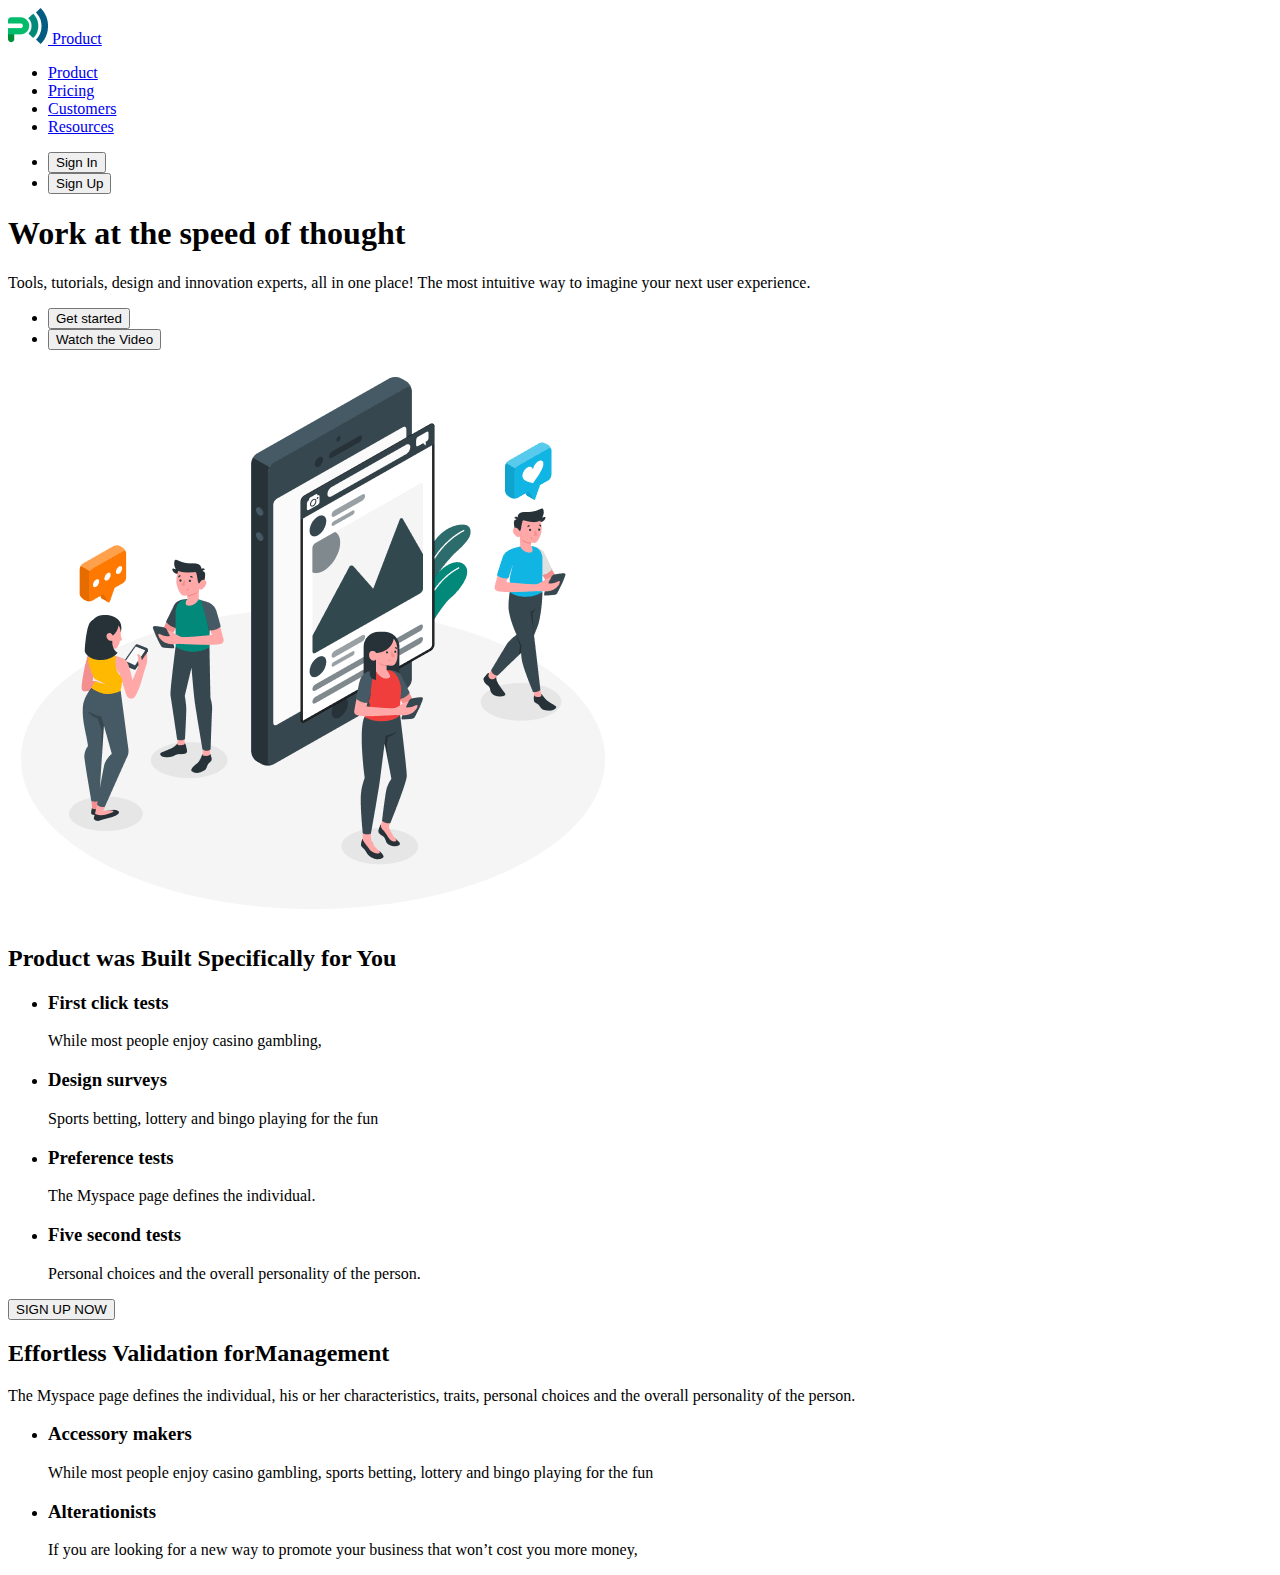
==== index.html @ 803893ea "add all" ====
<!DOCTYPE html>
<html lang="en">
  <head>
    <meta charset="UTF-8" />
    <meta name="viewport" content="width=device-width, initial-scale=1.0" />
    <title>Business-promotion</title>
  </head>
  <body>
    <header>
      <a href="./index.html"
        ><img src="./images/logo.png" alt="logo" /> Product</a
      >
      <nav>
        <ul>
          <li><a href="./index.html">Product</a></li>
          <li><a href="./pricing.html">Pricing</a></li>
          <li>
            <a href="./customers.html">Customers</a>
          </li>
          <li><a href="/">Resources</a></li>
        </ul>
      </nav>
      <nav>
        <ul>
          <li><button type="button">Sign In</button></li>
          <li><button type="button">Sign Up</button></li>
        </ul>
      </nav>
    </header>
    <main>
      <!-- #region Hero Section-->
      <section>
        <h1>Work at the speed of thought</h1>
        <p>
          Tools, tutorials, design and innovation experts, all in one place! The
          most intuitive way to imagine your next user experience.
        </p>
        <ul>
          <li><button type="button">Get started</button></li>
          <li><button type="button">Watch the Video</button></li>
        </ul>
        <img src="./images/hero-img.png" alt="" width="610" height="555" />
      </section>
      <!-- #endregion Hero Section-->

      <!-- #region Feature-->
      <section>
        <h2>Product was Built Specifically for You</h2>
        <ul>
          <li>
            <h3>First click tests</h3>
            <p>While most people enjoy casino gambling,</p>
          </li>
          <li>
            <h3>Design surveys</h3>
            <p>Sports betting, lottery and bingo playing for the fun</p>
          </li>
          <li>
            <h3>Preference tests</h3>
            <p>The Myspace page defines the individual.</p>
          </li>
          <li>
            <h3>Five second tests</h3>
            <p>Personal choices and the overall personality of the person.</p>
          </li>
        </ul>
        <button type="button">SIGN UP NOW</button>
      </section>
      <!-- #endregion Feature-->

      <!-- #region Business management-->
      <section>
        <h2><span>Effortless Validation for</span>Management</h2>
        <p>
          The Myspace page defines the individual, his or her characteristics,
          traits, personal choices and the overall personality of the person.
        </p>
        <ul>
          <li>
            <h3>Accessory makers</h3>
            <p>
              While most people enjoy casino gambling, sports betting, lottery
              and bingo playing for the fun
            </p>
          </li>
          <li>
            <h3>Alterationists</h3>
            <p>
              If you are looking for a new way to promote your business that
              won’t cost you more money,
            </p>
          </li>
        </ul>
      </section>
      <!-- #endregion Business management-->
    </main>
    <footer></footer>
  </body>
</html>
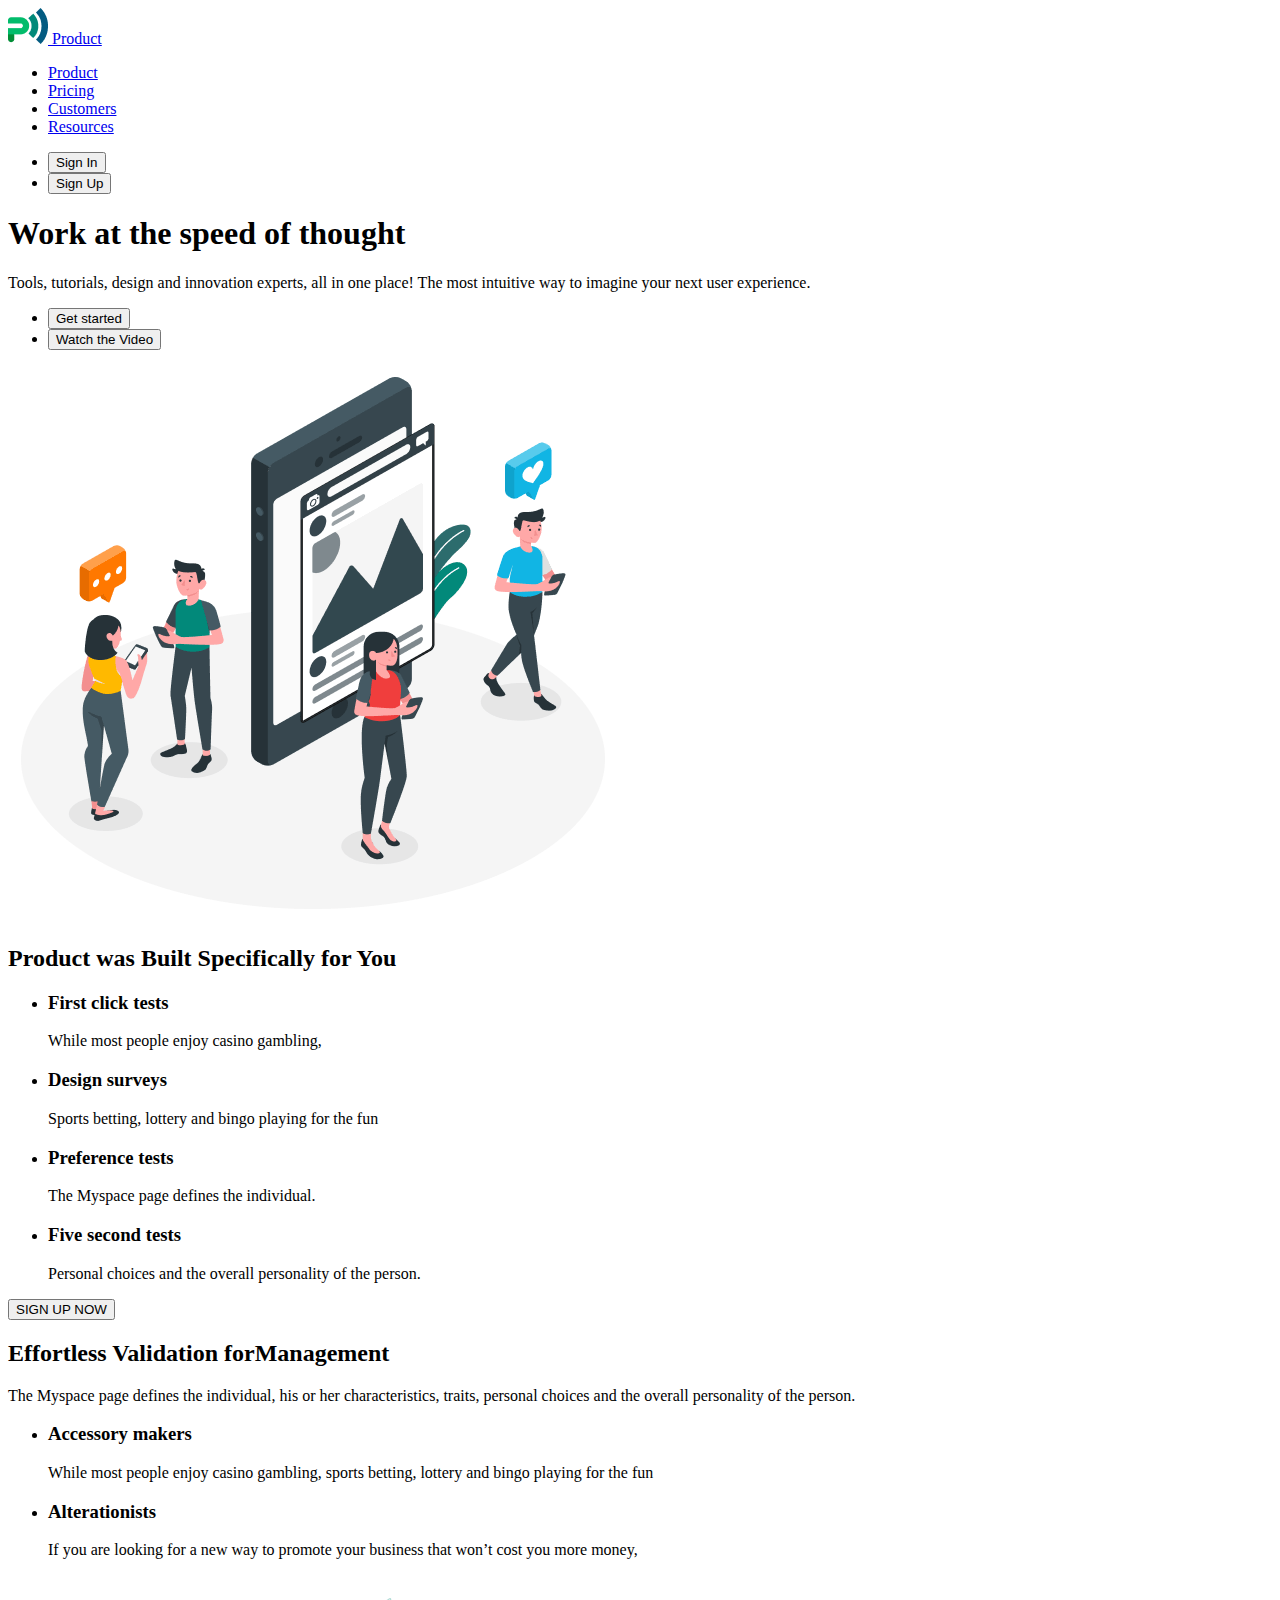
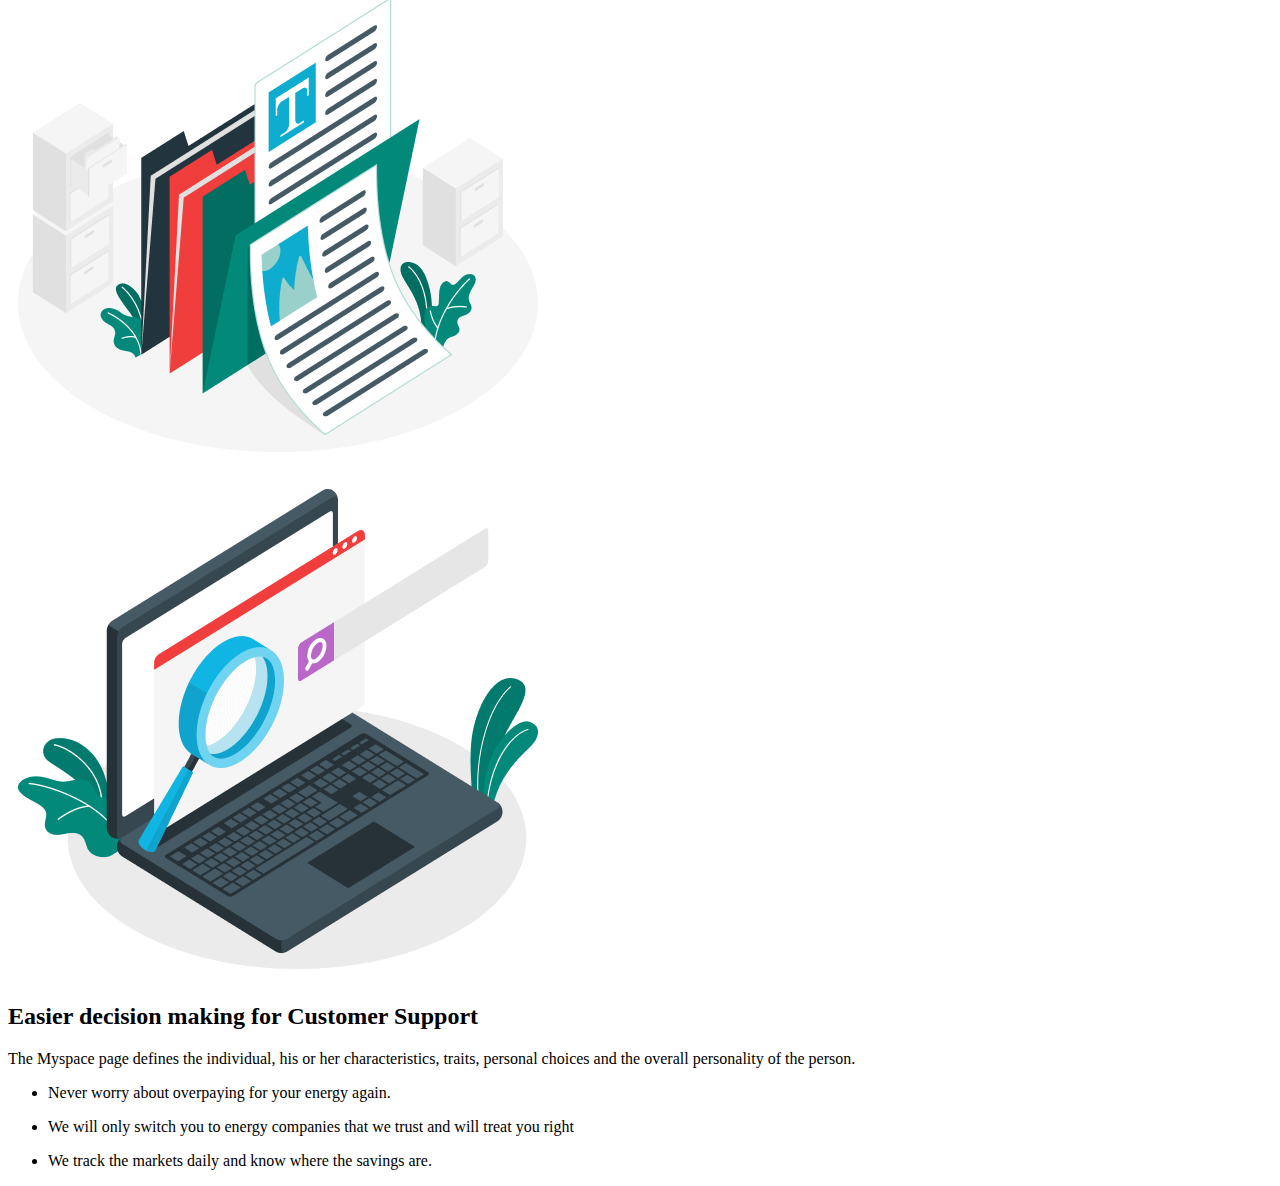
==== commit 423e2893: "add index file" ====
--- a/index.html
+++ b/index.html
@@ -29,23 +29,25 @@
     </header>
     <main>
       <!-- #region Hero Section-->
-      <section>
-        <h1>Work at the speed of thought</h1>
-        <p>
+      <section class="hero">
+        <h1 class="hero-title">Work at the speed of thought</h1>
+        <p class="hero-txt">
           Tools, tutorials, design and innovation experts, all in one place! The
           most intuitive way to imagine your next user experience.
         </p>
         <ul>
-          <li><button type="button">Get started</button></li>
-          <li><button type="button">Watch the Video</button></li>
+          <li><button type="button" class="hero-btn">Get started</button></li>
+          <li>
+            <button type="button" class="hero-button">Watch the Video</button>
+          </li>
         </ul>
-        <img src="./images/hero-img.png" alt="" width="610" height="555" />
+        <img src="./images/hero-img.png" alt="hero" width="610" height="555" />
       </section>
       <!-- #endregion Hero Section-->
 
       <!-- #region Feature-->
-      <section>
-        <h2>Product was Built Specifically for You</h2>
+      <section class="feature">
+        <h2 class="feature-title">Product was Built Specifically for You</h2>
         <ul>
           <li>
             <h3>First click tests</h3>
@@ -69,7 +71,7 @@
       <!-- #endregion Feature-->
 
       <!-- #region Business management-->
-      <section>
+      <section class="business">
         <h2><span>Effortless Validation for</span>Management</h2>
         <p>
           The Myspace page defines the individual, his or her characteristics,
@@ -91,8 +93,44 @@
             </p>
           </li>
         </ul>
+        <img
+          src="./images/management-img.png"
+          alt="management"
+          width="540"
+          height="500"
+        />
       </section>
       <!-- #endregion Business management-->
+
+      <!-- #region Support-->
+      <section class="support">
+        <img
+          src="./images/support-img.png"
+          alt="support"
+          width="540"
+          height="500"
+        />
+        <h2><span>Easier decision making for</span> Customer Support</h2>
+        <p>
+          The Myspace page defines the individual, his or her characteristics,
+          traits, personal choices and the overall personality of the person.
+        </p>
+        <ul>
+          <li>
+            <p>Never worry about overpaying for your energy again.</p>
+          </li>
+          <li>
+            <p>
+              We will only switch you to energy companies that we trust and will
+              treat you right
+            </p>
+          </li>
+          <li>
+            <p>We track the markets daily and know where the savings are.</p>
+          </li>
+        </ul>
+      </section>
+      <!-- #endregion Support-->
     </main>
     <footer></footer>
   </body>
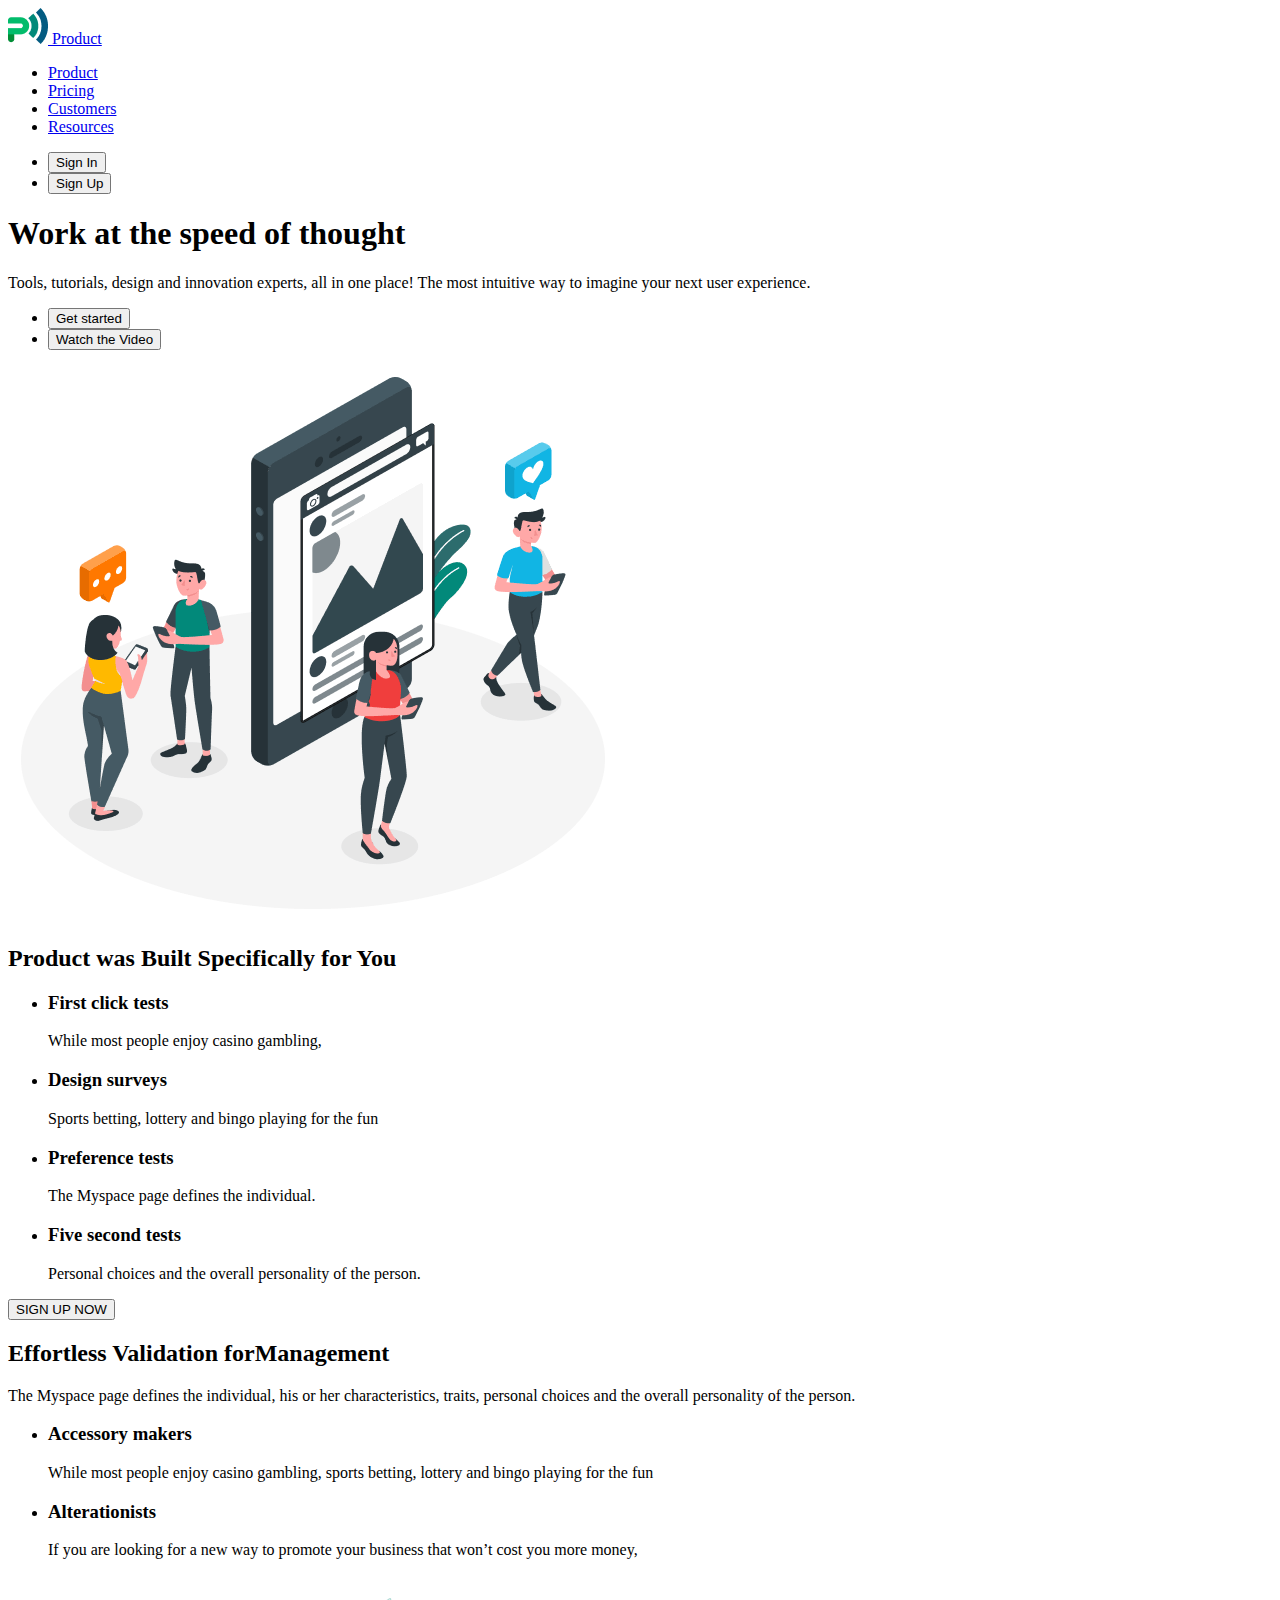
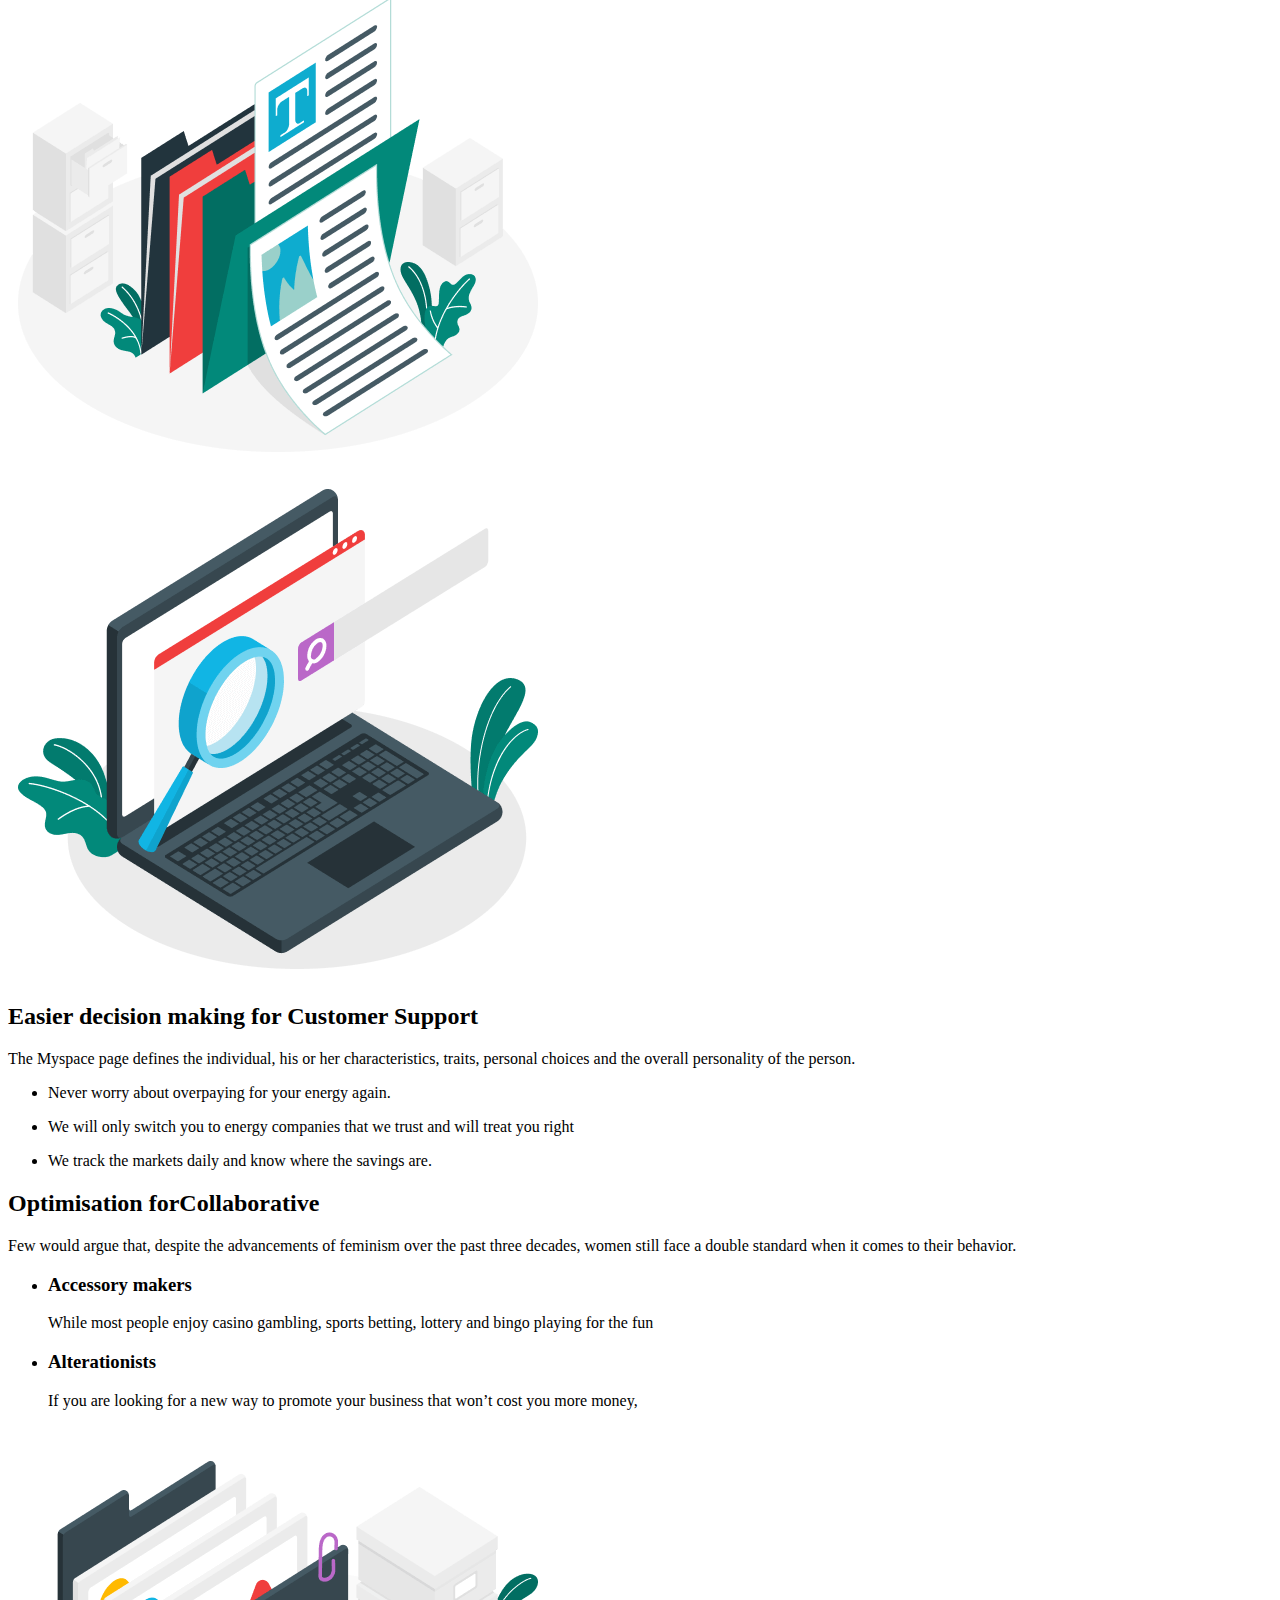
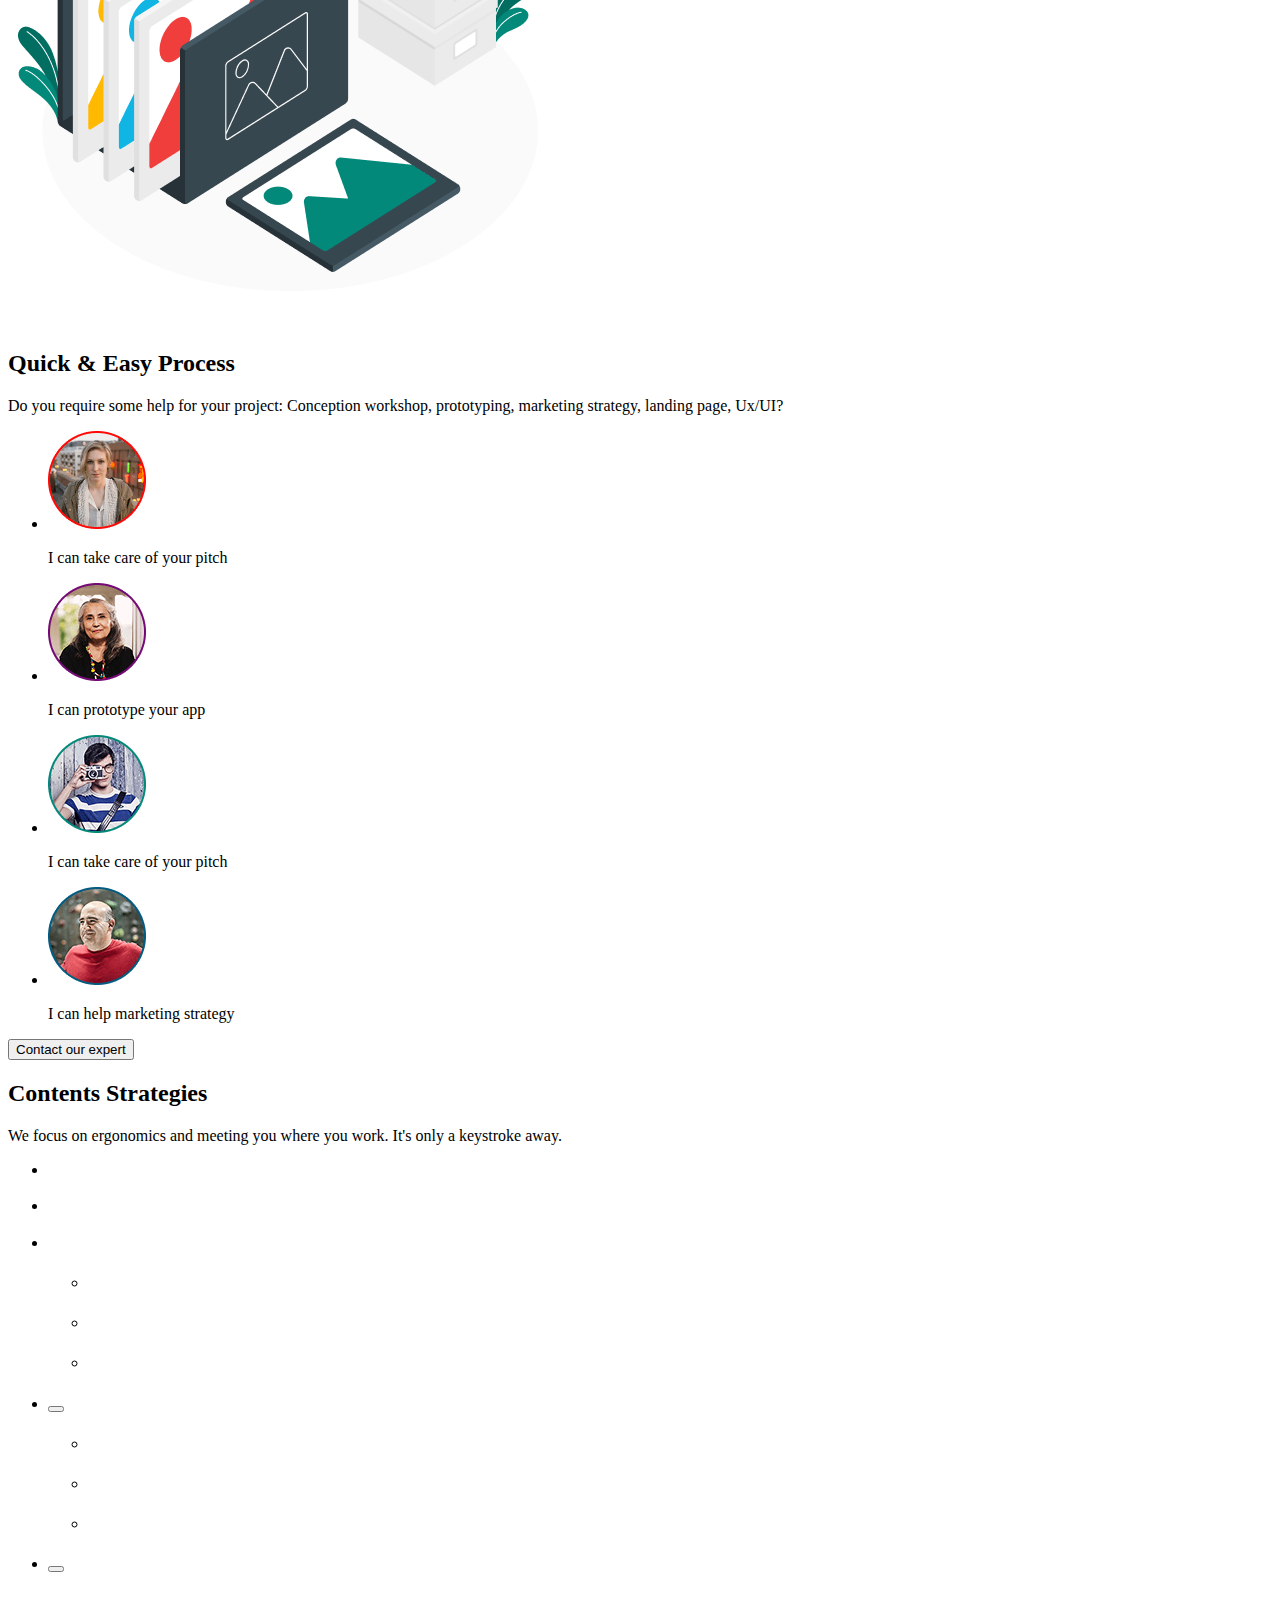
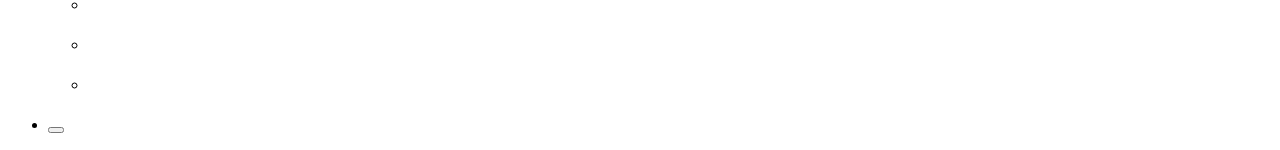
==== commit ccdaa899: "add index file" ====
--- a/index.html
+++ b/index.html
@@ -20,12 +20,11 @@
           <li><a href="/">Resources</a></li>
         </ul>
       </nav>
-      <nav>
-        <ul>
-          <li><button type="button">Sign In</button></li>
-          <li><button type="button">Sign Up</button></li>
-        </ul>
-      </nav>
+
+      <ul>
+        <li><button type="button">Sign In</button></li>
+        <li><button type="button">Sign Up</button></li>
+      </ul>
     </header>
     <main>
       <!-- #region Hero Section-->
@@ -131,6 +130,168 @@
         </ul>
       </section>
       <!-- #endregion Support-->
+
+      <!-- #region Collaborative-->
+      <section class="collab">
+        <h2><span>Optimisation for</span>Collaborative</h2>
+        <p>
+          Few would argue that, despite the advancements of feminism over the
+          past three decades, women still face a double standard when it comes
+          to their behavior.
+        </p>
+        <ul>
+          <li>
+            <h3>Accessory makers</h3>
+            <p>
+              While most people enjoy casino gambling, sports betting, lottery
+              and bingo playing for the fun
+            </p>
+          </li>
+          <li>
+            <h3>Alterationists</h3>
+            <p>
+              If you are looking for a new way to promote your business that
+              won’t cost you more money,
+            </p>
+          </li>
+        </ul>
+        <img
+          src="./images/collaboration-img.png"
+          alt="collaboration"
+          width="540"
+          height="500"
+        />
+      </section>
+      <!-- #endregion Collaborative-->
+
+      <!-- #region Staff-->
+      <section class="staff">
+        <h2>Quick & Easy Process</h2>
+        <p>
+          Do you require some help for your project: Conception workshop,
+          prototyping, marketing strategy, landing page, Ux/UI?
+        </p>
+        <ul>
+          <li>
+            <img src="./images/avatar/avatar.png" alt="your pitch" />
+            <p>I can take care of your pitch</p>
+          </li>
+          <li>
+            <img src="./images/avatar/avatar-1.png" alt="prototype" />
+            <p>I can prototype your app</p>
+          </li>
+          <li>
+            <img src="./images/avatar/avatar-2.png" alt="pitch" />
+            <p>I can take care of your pitch</p>
+          </li>
+          <li>
+            <img src="./images/avatar/avatar-3.png" alt="marketing" />
+            <p>I can help marketing strategy</p>
+          </li>
+        </ul>
+        <button type="button">Contact our expert</button>
+      </section>
+      <!-- #endregion Staff-->
+
+      <!-- #region Strategies-->
+      <section class="strategies">
+        <h2>Contents Strategies</h2>
+        <p>
+          We focus on ergonomics and meeting you where you work. It's only a
+          keystroke away.
+        </p>
+        <ul>
+          <li>
+            <img src="" alt="" />
+            <p></p>
+            <h3></h3>
+          </li>
+          <li>
+            <img src="" alt="" />
+            <p></p>
+            <h3></h3>
+          </li>
+          <li>
+            <img src="" alt="" />
+            <p></p>
+            <h3></h3>
+          </li>
+        </ul>
+      </section>
+      <!-- #endregion Strategies-->
+
+      <!-- #region Pricing-->
+      <section class="pricing">
+        <h2></h2>
+        <p></p>
+        <ul>
+          <li>
+            <h3></h3>
+            <p></p>
+            <h4></h4>
+            <p></p>
+            <p></p>
+            <ul>
+              <li>
+                <h5></h5>
+              </li>
+              <li>
+                <h5></h5>
+              </li>
+              <li>
+                <h5></h5>
+              </li>
+            </ul>
+            <button></button>
+          </li>
+          <li>
+            <h3></h3>
+            <p></p>
+            <h4></h4>
+            <p></p>
+            <p></p>
+            <ul>
+              <li>
+                <h5></h5>
+              </li>
+              <li>
+                <h5></h5>
+              </li>
+              <li>
+                <h5></h5>
+              </li>
+            </ul>
+            <button></button>
+          </li>
+          <li>
+            <h3></h3>
+            <p></p>
+            <h4></h4>
+            <p></p>
+            <p></p>
+            <ul>
+              <li>
+                <h5></h5>
+              </li>
+              <li>
+                <h5></h5>
+              </li>
+              <li>
+                <h5></h5>
+              </li>
+            </ul>
+            <button></button>
+          </li>
+        </ul>
+      </section>
+
+      <!-- #endregion Pricing-->
+
+      <!-- #region Feedback-->
+      <!-- #endregion Feedback-->
+
+      <!-- #region Promo-->
+      <!-- #endregion Promo-->
     </main>
     <footer></footer>
   </body>
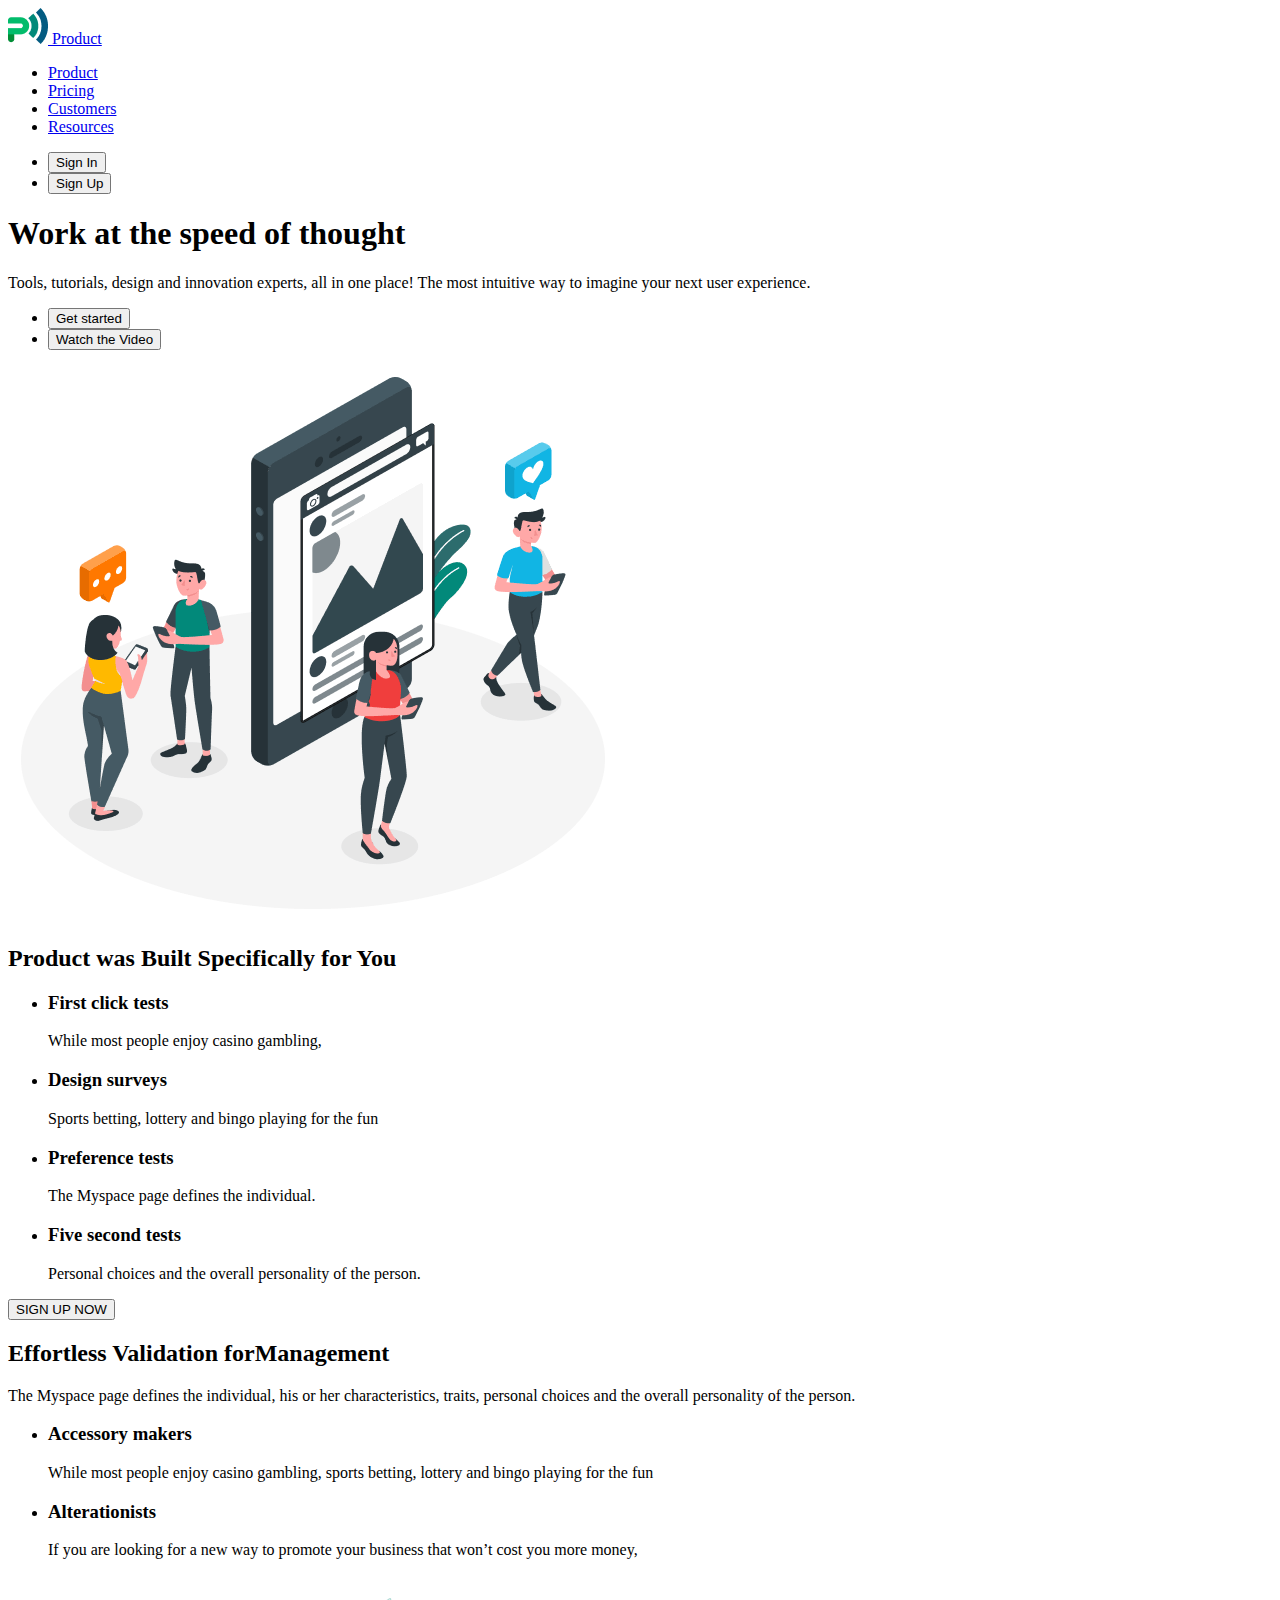
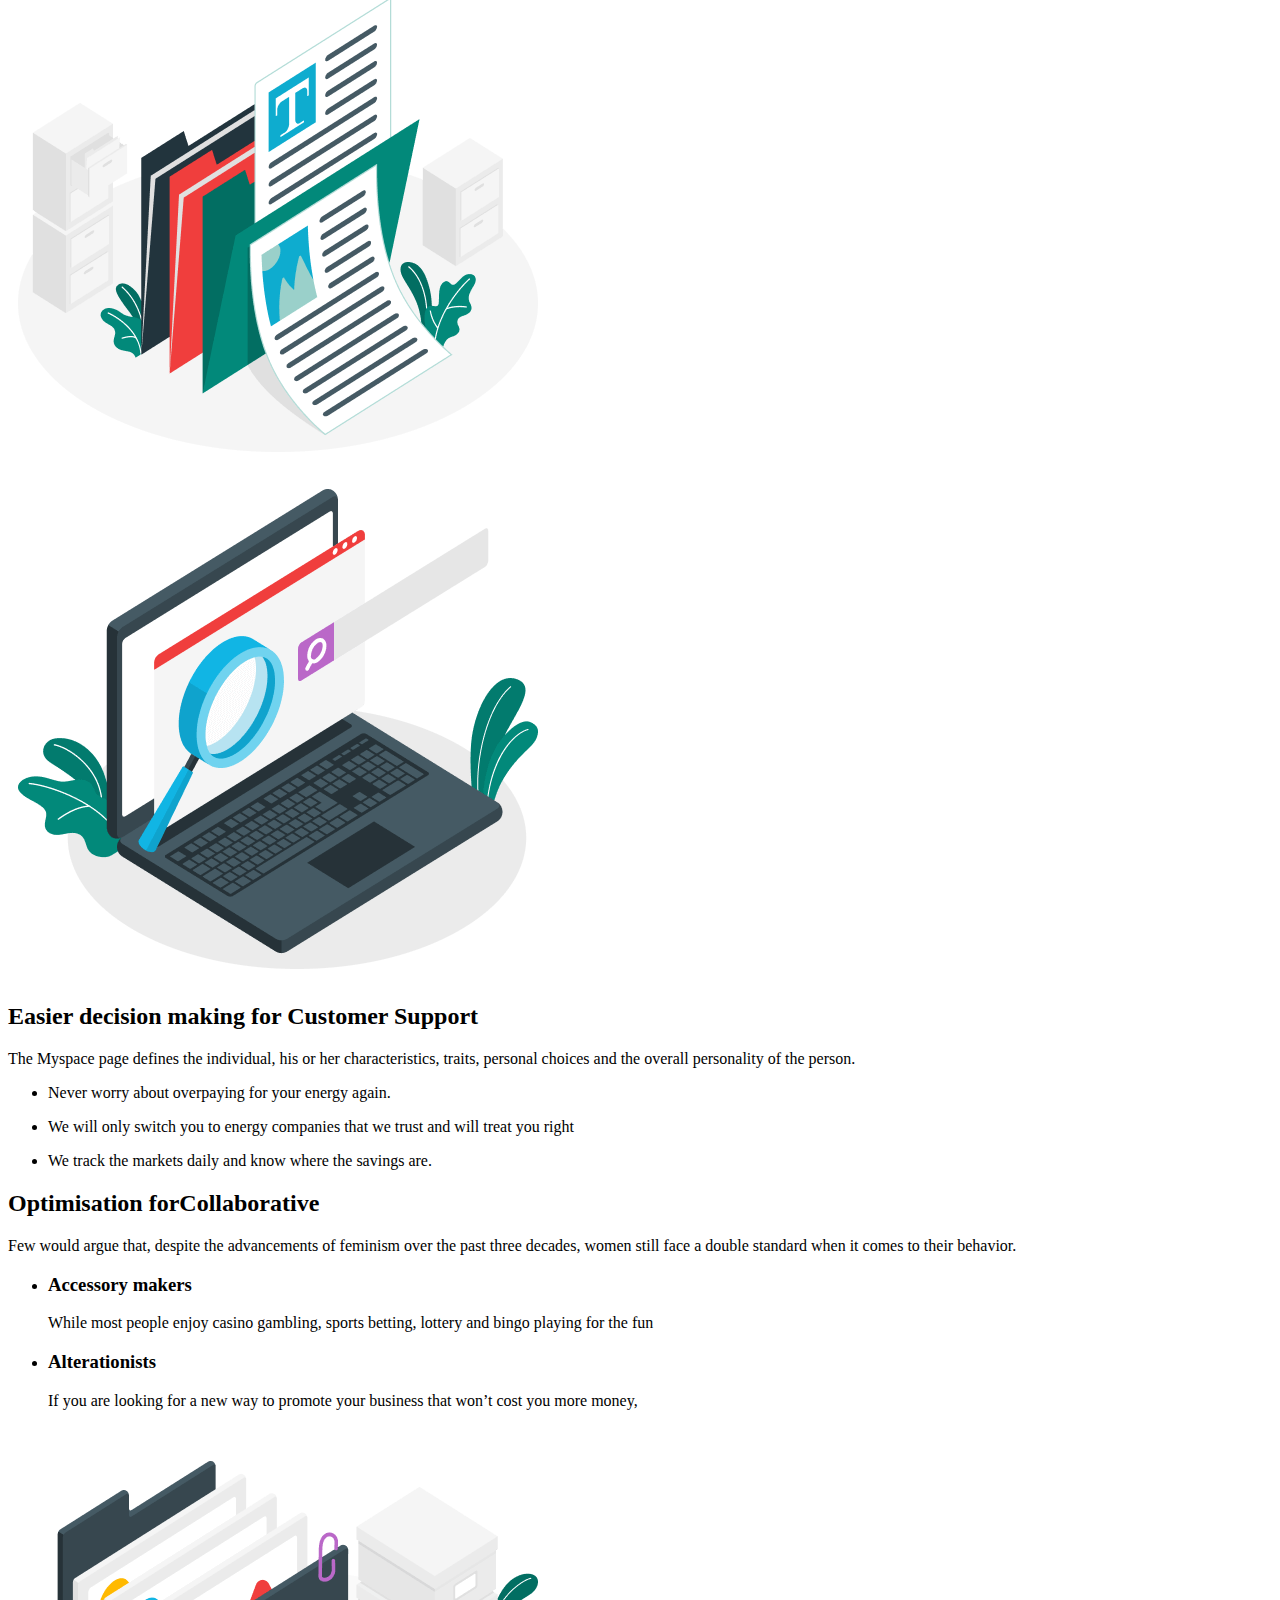
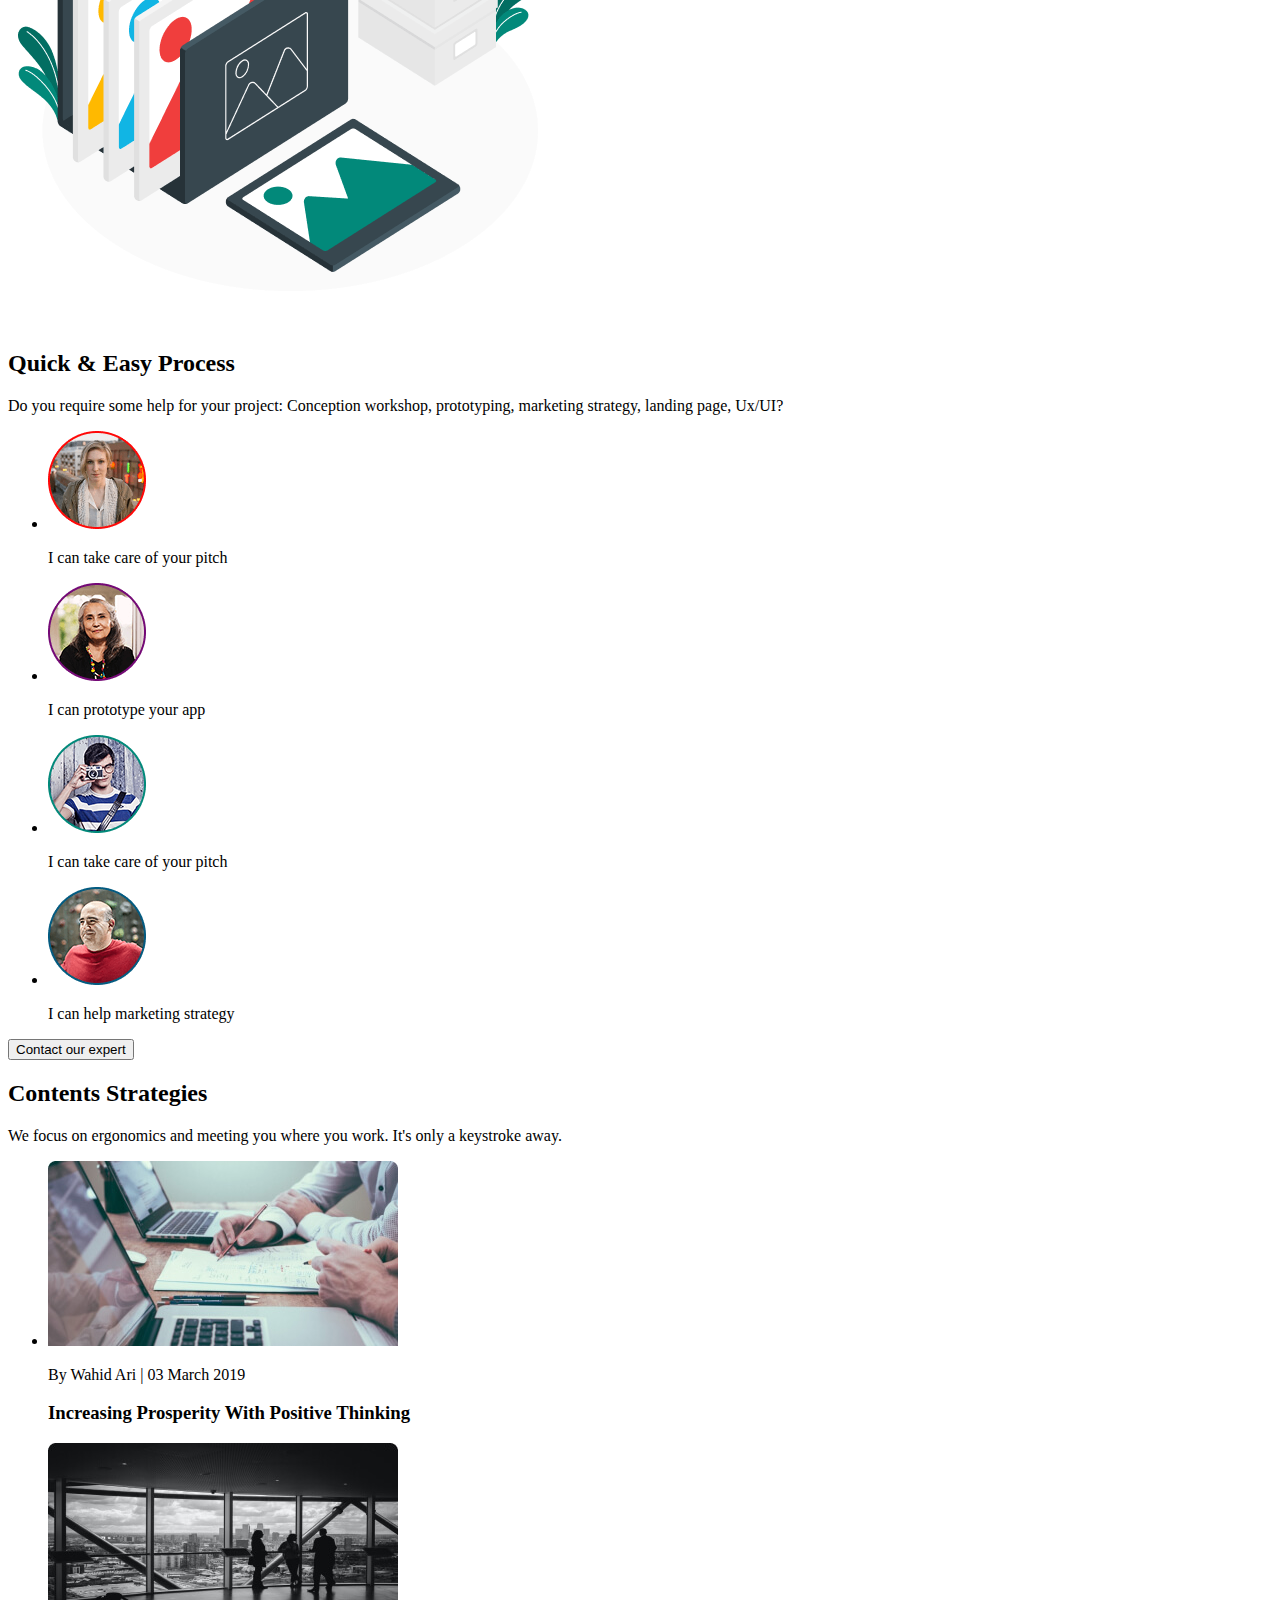
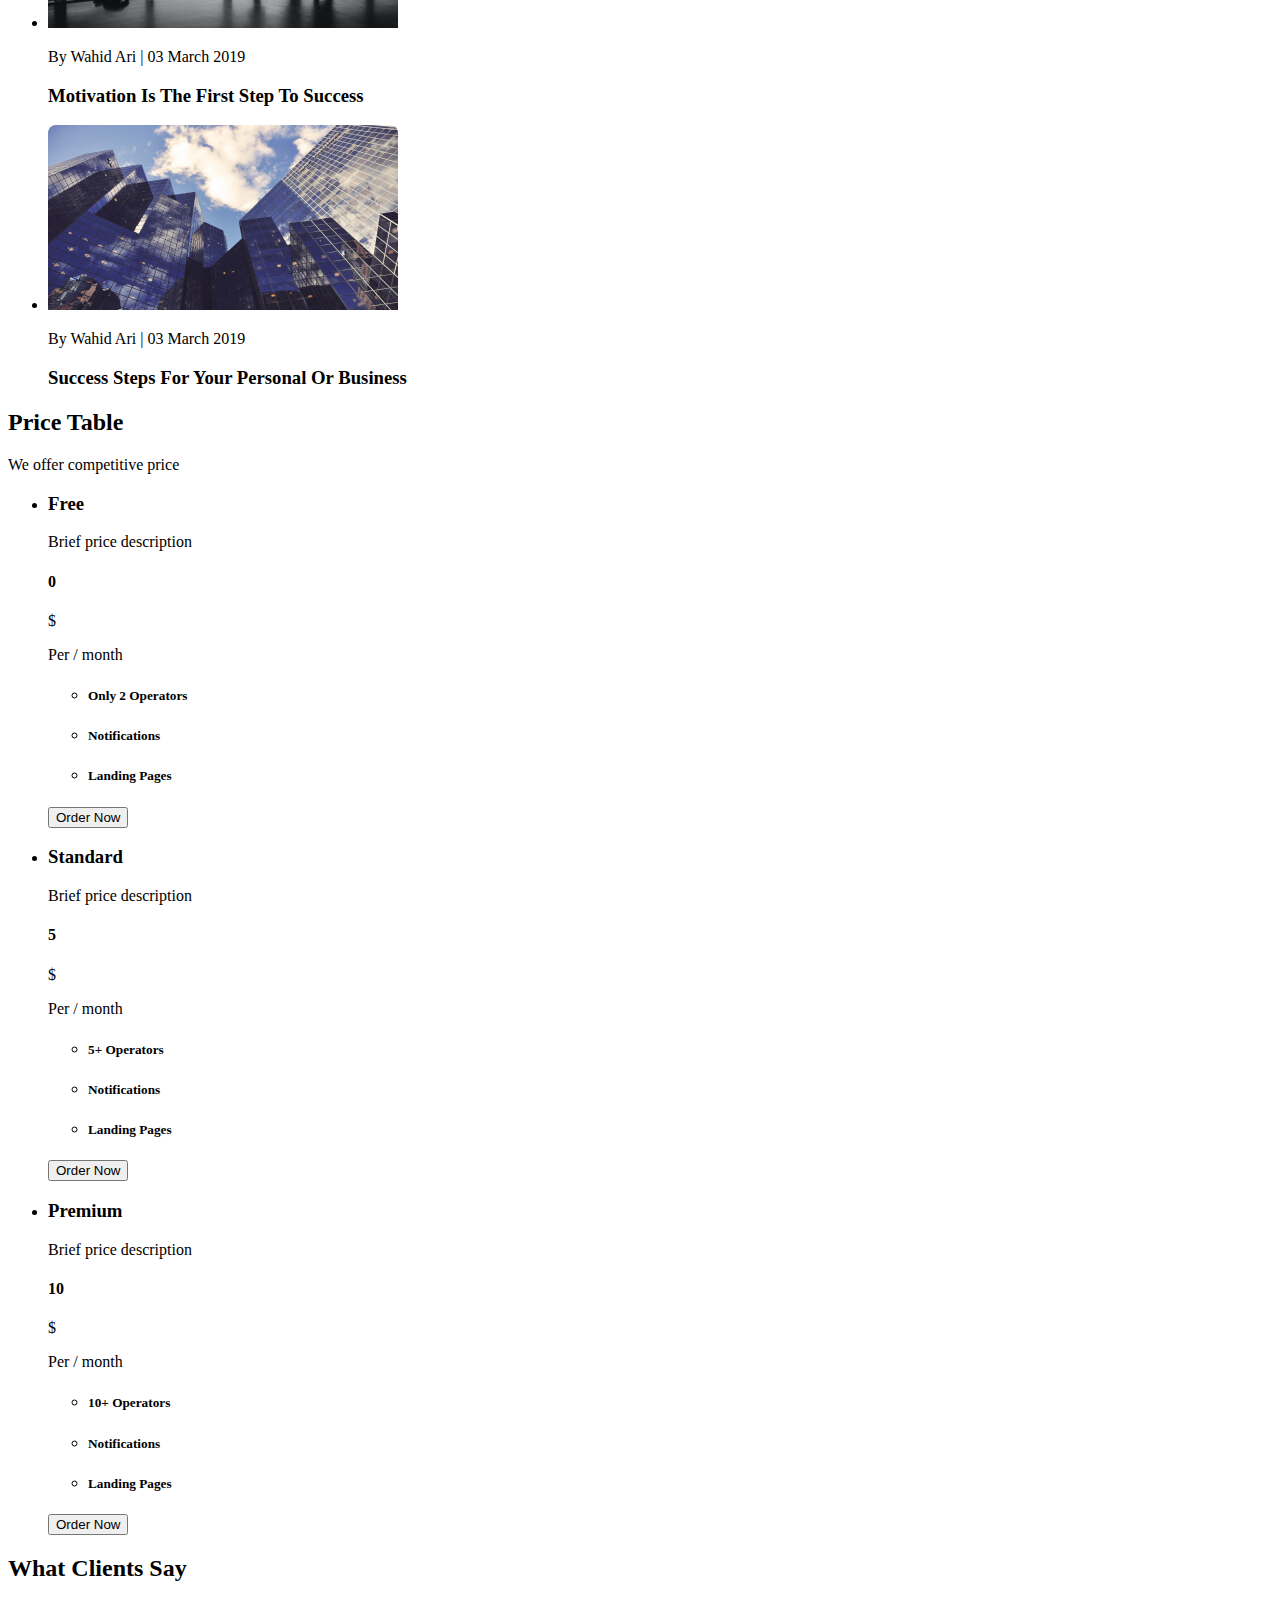
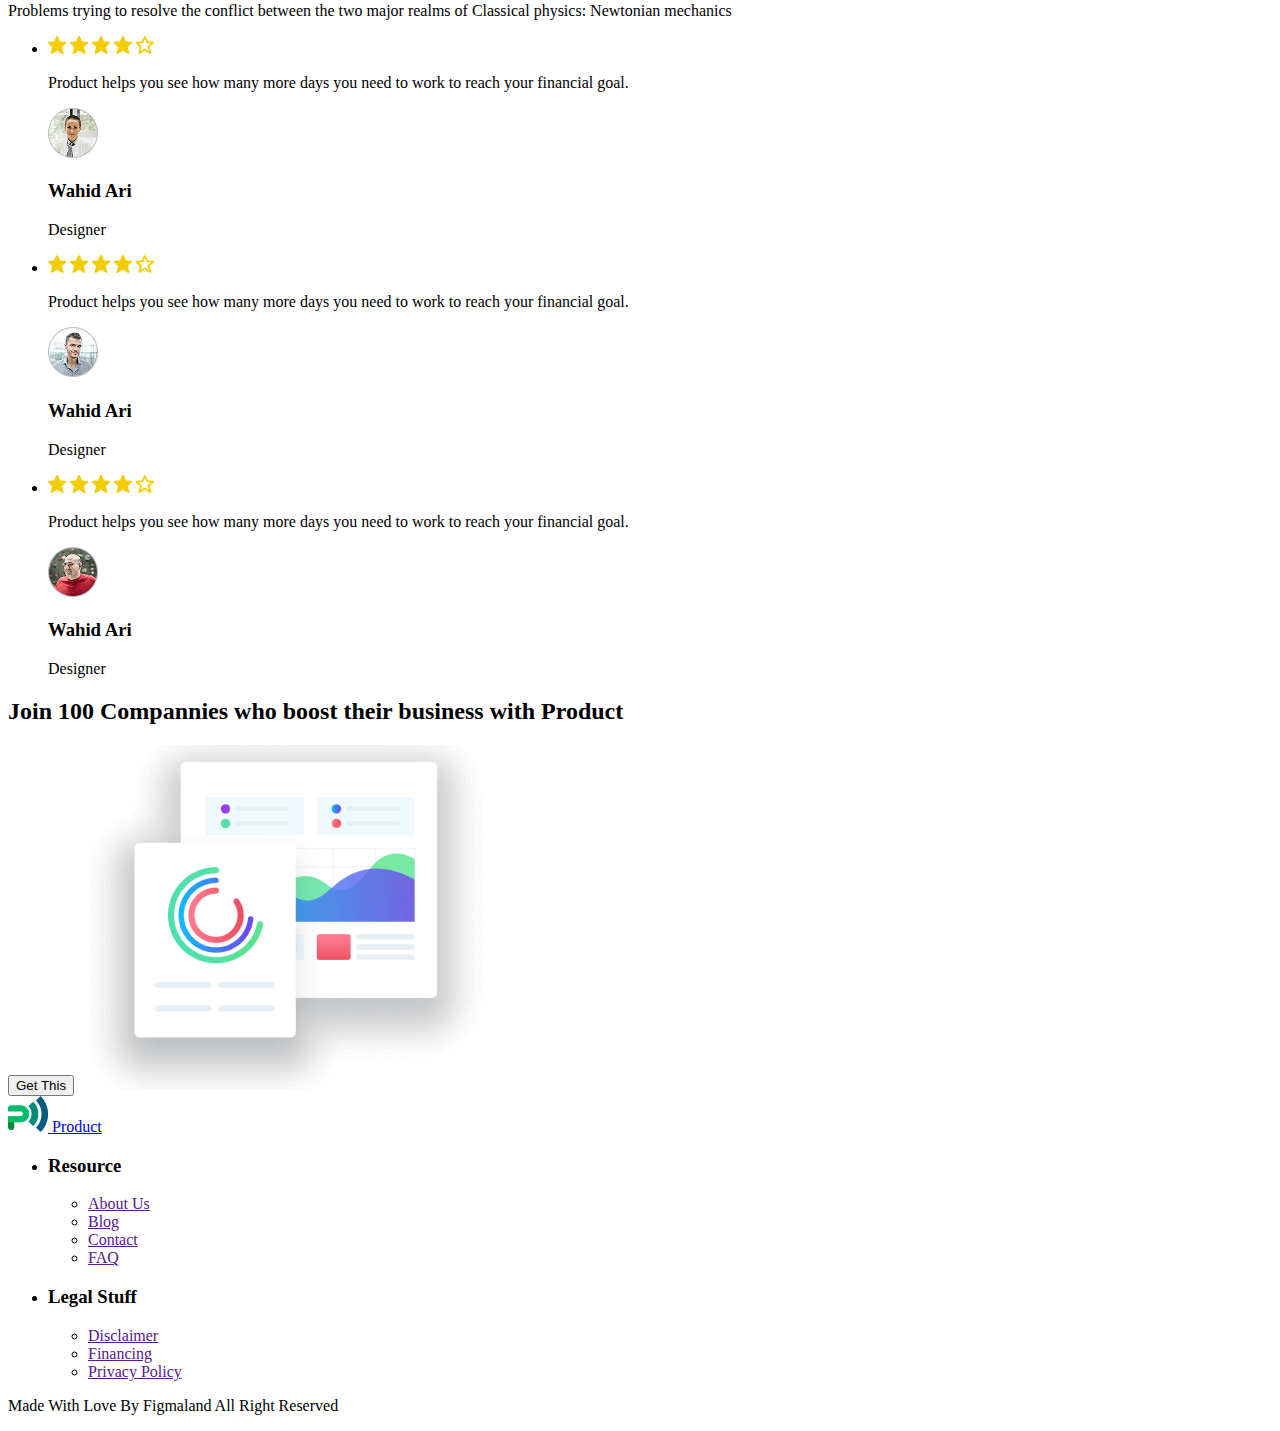
==== commit 56f99b13: "add index file" ====
--- a/index.html
+++ b/index.html
@@ -202,19 +202,19 @@
         </p>
         <ul>
           <li>
-            <img src="" alt="" />
-            <p></p>
-            <h3></h3>
-          </li>
-          <li>
-            <img src="" alt="" />
-            <p></p>
-            <h3></h3>
-          </li>
-          <li>
-            <img src="" alt="" />
-            <p></p>
-            <h3></h3>
+            <img src="./images/image.jpg" alt="" />
+            <p>By Wahid Ari | 03 March 2019</p>
+            <h3>Increasing Prosperity With Positive Thinking</h3>
+          </li>
+          <li>
+            <img src="./images/image-1.jpg" alt="" />
+            <p>By Wahid Ari | 03 March 2019</p>
+            <h3>Motivation Is The First Step To Success</h3>
+          </li>
+          <li>
+            <img src="./images/image-2.jpg" alt="" />
+            <p>By Wahid Ari | 03 March 2019</p>
+            <h3>Success Steps For Your Personal Or Business</h3>
           </li>
         </ul>
       </section>
@@ -222,65 +222,65 @@
 
       <!-- #region Pricing-->
       <section class="pricing">
-        <h2></h2>
-        <p></p>
-        <ul>
-          <li>
-            <h3></h3>
-            <p></p>
-            <h4></h4>
-            <p></p>
-            <p></p>
+        <h2>Price Table</h2>
+        <p>We offer competitive price</p>
+        <ul>
+          <li>
+            <h3>Free</h3>
+            <p>Brief price description</p>
+            <h4>0</h4>
+            <p>$</p>
+            <p>Per / month</p>
             <ul>
               <li>
-                <h5></h5>
-              </li>
-              <li>
-                <h5></h5>
-              </li>
-              <li>
-                <h5></h5>
+                <h5>Only 2 Operators</h5>
+              </li>
+              <li>
+                <h5>Notifications</h5>
+              </li>
+              <li>
+                <h5>Landing Pages</h5>
               </li>
             </ul>
-            <button></button>
-          </li>
-          <li>
-            <h3></h3>
-            <p></p>
-            <h4></h4>
-            <p></p>
-            <p></p>
+            <button type="button">Order Now</button>
+          </li>
+          <li>
+            <h3>Standard</h3>
+            <p>Brief price description</p>
+            <h4>5</h4>
+            <p>$</p>
+            <p>Per / month</p>
             <ul>
               <li>
-                <h5></h5>
-              </li>
-              <li>
-                <h5></h5>
-              </li>
-              <li>
-                <h5></h5>
+                <h5>5+ Operators</h5>
+              </li>
+              <li>
+                <h5>Notifications</h5>
+              </li>
+              <li>
+                <h5>Landing Pages</h5>
               </li>
             </ul>
-            <button></button>
-          </li>
-          <li>
-            <h3></h3>
-            <p></p>
-            <h4></h4>
-            <p></p>
-            <p></p>
+            <button>Order Now</button>
+          </li>
+          <li>
+            <h3>Premium</h3>
+            <p>Brief price description</p>
+            <h4>10</h4>
+            <p>$</p>
+            <p>Per / month</p>
             <ul>
               <li>
-                <h5></h5>
-              </li>
-              <li>
-                <h5></h5>
-              </li>
-              <li>
-                <h5></h5>
+                <h5>10+ Operators</h5>
+              </li>
+              <li>
+                <h5>Notifications</h5>
+              </li>
+              <li>
+                <h5>Landing Pages</h5>
               </li>
             </ul>
-            <button></button>
+            <button>Order Now</button>
           </li>
         </ul>
       </section>
@@ -288,11 +288,79 @@
       <!-- #endregion Pricing-->
 
       <!-- #region Feedback-->
+      <section class="feedback">
+        <h2>What Clients Say</h2>
+        <p>
+          Problems trying to resolve the conflict between the two major realms
+          of Classical physics: Newtonian mechanics
+        </p>
+        <ul>
+          <li>
+            <img src="./images/stars.png" alt="stars" />
+            <p>
+              Product helps you see how many more days you need to work to reach
+              your financial goal.
+            </p>
+            <img src="./images/Ellipse.png" alt="" />
+            <h3>Wahid Ari</h3>
+            <p>Designer</p>
+          </li>
+          <li>
+            <img src="./images/stars.png" alt="stars" />
+            <p>
+              Product helps you see how many more days you need to work to reach
+              your financial goal.
+            </p>
+            <img src="./images/Ellipse-1.png" alt="" />
+            <h3>Wahid Ari</h3>
+            <p>Designer</p>
+          </li>
+          <li>
+            <img src="./images/stars.png" alt="stars" />
+            <p>
+              Product helps you see how many more days you need to work to reach
+              your financial goal.
+            </p>
+            <img src="./images/Ellipse-2.png" alt="" />
+            <h3>Wahid Ari</h3>
+            <p>Designer</p>
+          </li>
+        </ul>
+      </section>
       <!-- #endregion Feedback-->
 
       <!-- #region Promo-->
+      <section class="promo">
+        <h2>Join 100 Compannies who boost their business with Product</h2>
+        <button type="button">Get This</button>
+        <img src="./images/screen.png" alt="" />
+      </section>
       <!-- #endregion Promo-->
     </main>
-    <footer></footer>
+    <footer>
+      <a href="./index.html"
+        ><img src="./images/logo.png" alt="logo" /> Product</a
+      >
+      <ul>
+        <li>
+          <h3>Resource</h3>
+          <ul>
+            <li><a href="">About Us</a></li>
+            <li><a href="">Blog</a></li>
+            <li><a href="">Contact</a></li>
+            <li><a href="">FAQ</a></li>
+          </ul>
+        </li>
+        <li>
+          <h3>Legal Stuff</h3>
+          <ul>
+            <li><a href="">Disclaimer</a></li>
+            <li><a href="">Financing</a></li>
+            <li><a href="">Privacy Policy</a></li>
+          </ul>
+        </li>
+      </ul>
+      <p>Made With Love By Figmaland All Right Reserved</p>
+    </footer>
   </body>
 </html>
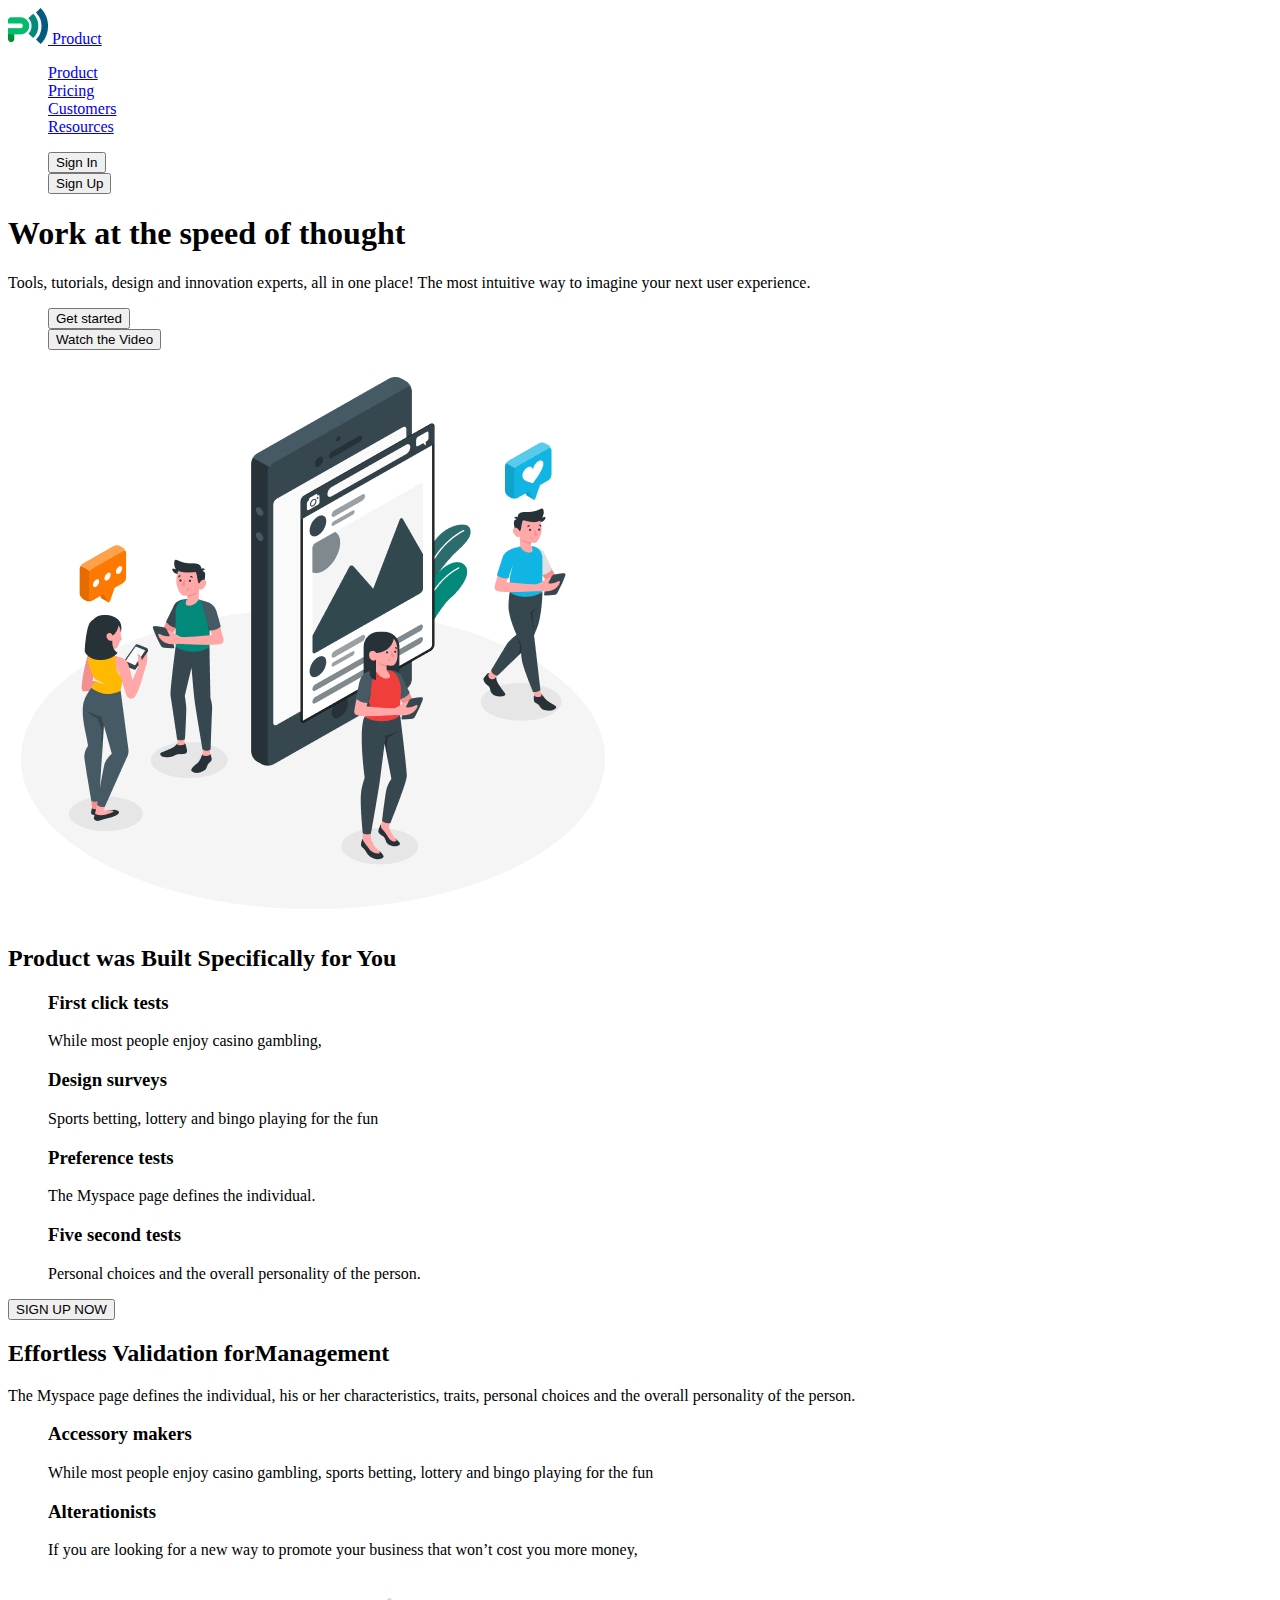
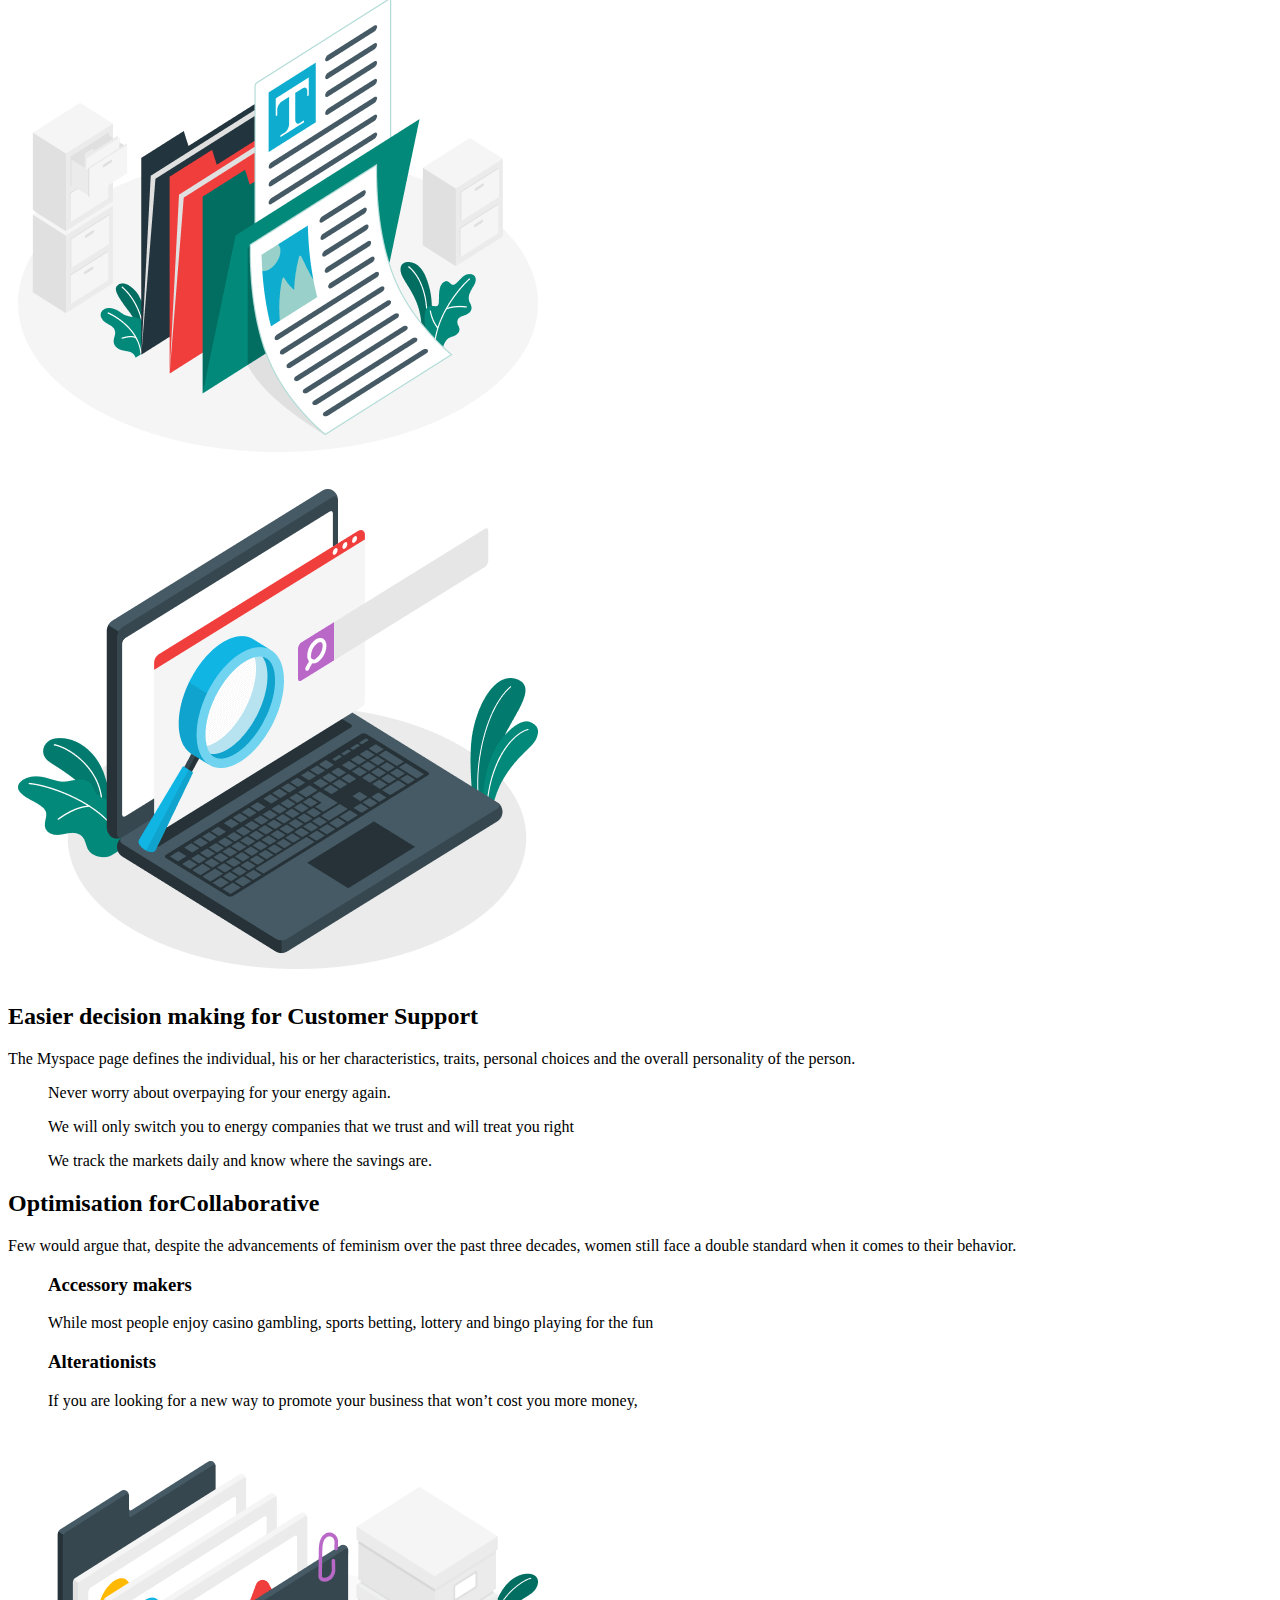
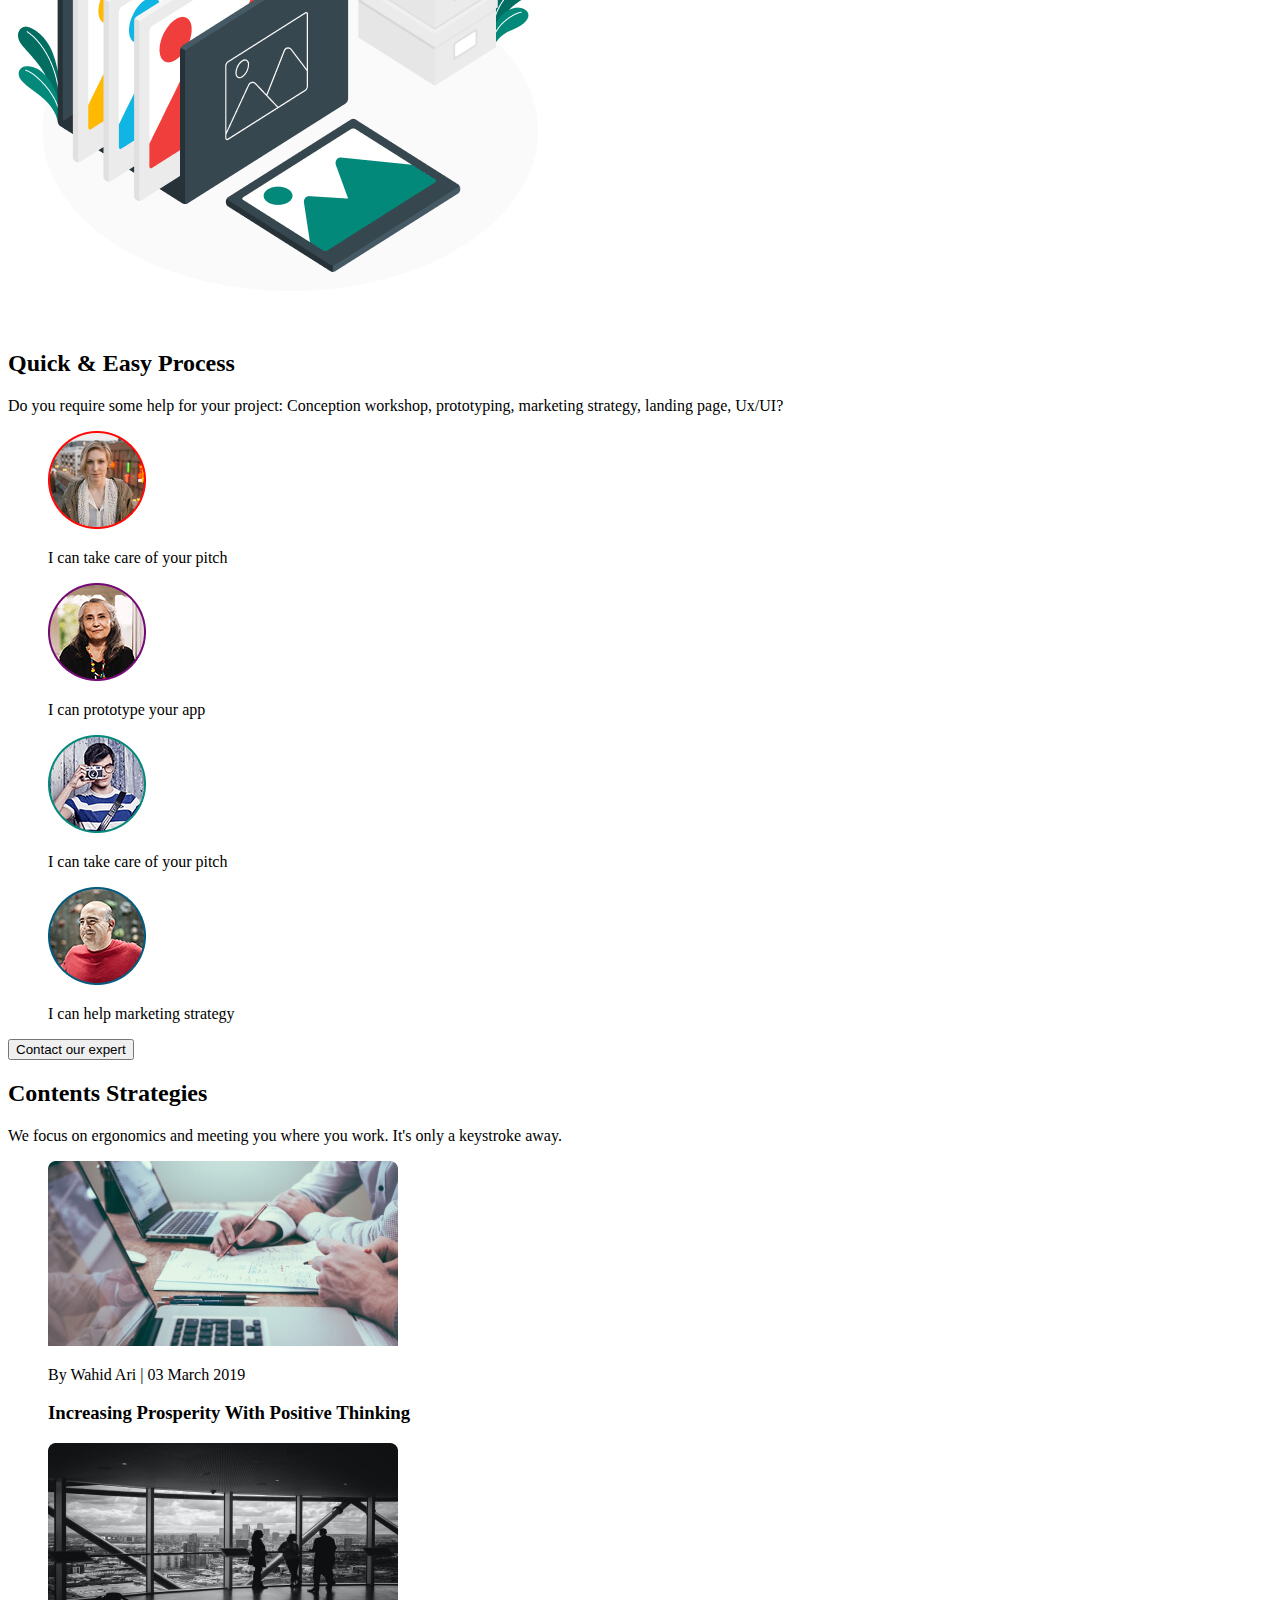
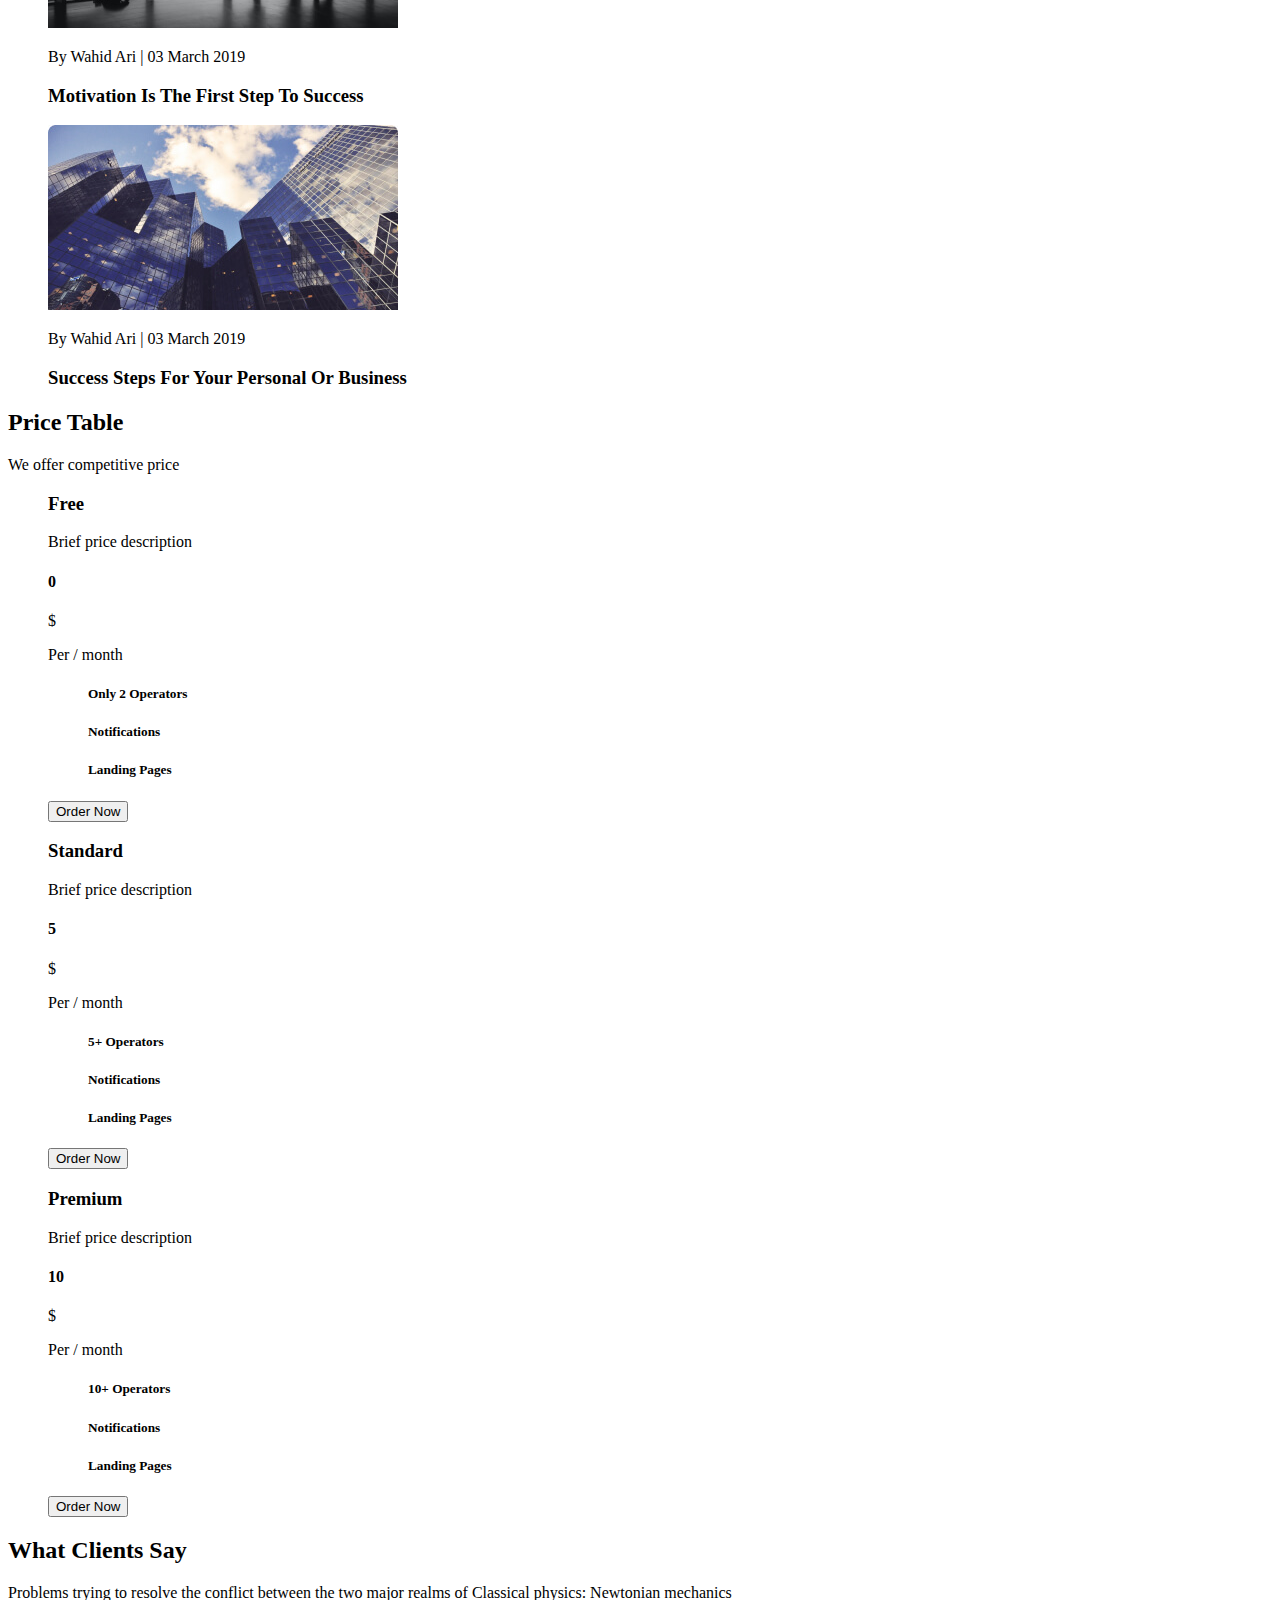
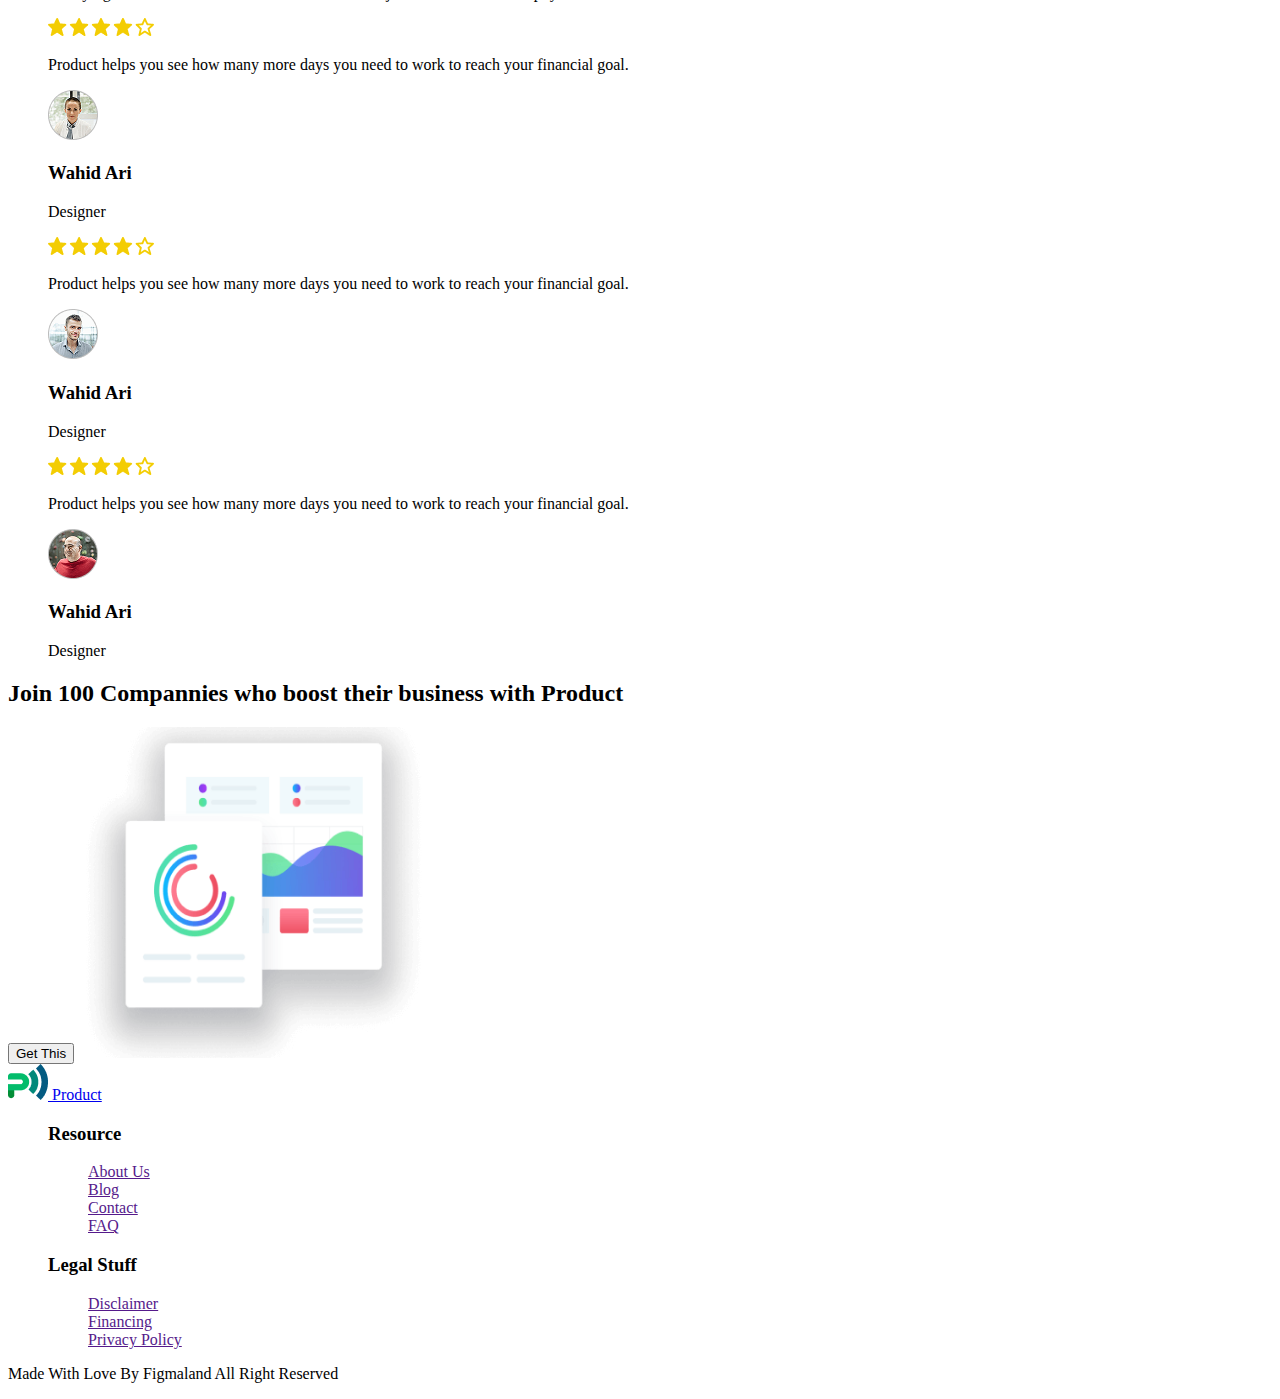
==== commit cbbfa20d: "add all" ====
--- a/index.html
+++ b/index.html
@@ -3,12 +3,28 @@
   <head>
     <meta charset="UTF-8" />
     <meta name="viewport" content="width=device-width, initial-scale=1.0" />
+    <link
+      rel="stylesheet"
+      href="https://cdnjs.cloudflare.com/ajax/libs/modern-normalize/3.0.1/modern-normalize.min.css"
+      integrity="sha512-q6WgHqiHlKyOqslT/lgBgodhd03Wp4BEqKeW6nNtlOY4quzyG3VoQKFrieaCeSnuVseNKRGpGeDU3qPmabCANg=="
+      crossorigin="anonymous"
+      referrerpolicy="no-referrer"
+    />
+    <link rel="preconnect" href="https://fonts.googleapis.com" />
+    <link rel="preconnect" href="https://fonts.gstatic.com" crossorigin />
+    <link
+      href="https://fonts.googleapis.com/css2?family=Asap:wght@500&family=Inter:opsz,wght@14..32,100..900&family=Montserrat:wght@100..900&family=Poppins:wght@400;500;600;700;800&family=Roboto:wght@100..900&display=swap"
+      rel="stylesheet"
+    />
+    <link rel="stylesheet" href="./css/styles.css" />
+
     <title>Business-promotion</title>
   </head>
   <body>
     <header>
       <a href="./index.html"
-        ><img src="./images/logo.png" alt="logo" /> Product</a
+        ><img src="./images/logo.png" alt="logo" width="40" height="36" />
+        Product</a
       >
       <nav>
         <ul>
@@ -47,25 +63,29 @@
       <!-- #region Feature-->
       <section class="feature">
         <h2 class="feature-title">Product was Built Specifically for You</h2>
-        <ul>
-          <li>
-            <h3>First click tests</h3>
-            <p>While most people enjoy casino gambling,</p>
-          </li>
-          <li>
-            <h3>Design surveys</h3>
-            <p>Sports betting, lottery and bingo playing for the fun</p>
-          </li>
-          <li>
-            <h3>Preference tests</h3>
-            <p>The Myspace page defines the individual.</p>
-          </li>
-          <li>
-            <h3>Five second tests</h3>
-            <p>Personal choices and the overall personality of the person.</p>
-          </li>
-        </ul>
-        <button type="button">SIGN UP NOW</button>
+        <ul class="feature-list">
+          <li class="feature-item">
+            <h3 class="feature-subtitle">First click tests</h3>
+            <p class="feature-text">While most people enjoy casino gambling,</p>
+          </li>
+          <li class="feature-item">
+            <h3 class="feature-subtitle">Design surveys</h3>
+            <p class="feature-text">
+              Sports betting, lottery and bingo playing for the fun
+            </p>
+          </li>
+          <li class="feature-item">
+            <h3 class="feature-subtitle">Preference tests</h3>
+            <p class="feature-text">The Myspace page defines the individual.</p>
+          </li>
+          <li class="feature-item">
+            <h3 class="feature-subtitle">Five second tests</h3>
+            <p class="feature-text">
+              Personal choices and the overall personality of the person.
+            </p>
+          </li>
+        </ul>
+        <button class="feature-btn" type="button">SIGN UP NOW</button>
       </section>
       <!-- #endregion Feature-->
 
@@ -173,19 +193,39 @@
         </p>
         <ul>
           <li>
-            <img src="./images/avatar/avatar.png" alt="your pitch" />
+            <img
+              src="./images/avatar/avatar.png"
+              alt="your pitch"
+              width="98"
+              height="98"
+            />
             <p>I can take care of your pitch</p>
           </li>
           <li>
-            <img src="./images/avatar/avatar-1.png" alt="prototype" />
+            <img
+              src="./images/avatar/avatar-1.png"
+              alt="prototype"
+              width="98"
+              height="98"
+            />
             <p>I can prototype your app</p>
           </li>
           <li>
-            <img src="./images/avatar/avatar-2.png" alt="pitch" />
+            <img
+              src="./images/avatar/avatar-2.png"
+              alt="pitch"
+              width="98"
+              height="98"
+            />
             <p>I can take care of your pitch</p>
           </li>
           <li>
-            <img src="./images/avatar/avatar-3.png" alt="marketing" />
+            <img
+              src="./images/avatar/avatar-3.png"
+              alt="marketing"
+              width="98"
+              height="98"
+            />
             <p>I can help marketing strategy</p>
           </li>
         </ul>
@@ -202,17 +242,32 @@
         </p>
         <ul>
           <li>
-            <img src="./images/image.jpg" alt="" />
+            <img
+              src="./images/image.jpg"
+              alt="Positive Thinking"
+              width="350"
+              height="185"
+            />
             <p>By Wahid Ari | 03 March 2019</p>
             <h3>Increasing Prosperity With Positive Thinking</h3>
           </li>
           <li>
-            <img src="./images/image-1.jpg" alt="" />
+            <img
+              src="./images/image-1.jpg"
+              alt="Motivation"
+              width="350"
+              height="185"
+            />
             <p>By Wahid Ari | 03 March 2019</p>
             <h3>Motivation Is The First Step To Success</h3>
           </li>
           <li>
-            <img src="./images/image-2.jpg" alt="" />
+            <img
+              src="./images/image-2.jpg"
+              alt="Success Steps"
+              width="350"
+              height="185"
+            />
             <p>By Wahid Ari | 03 March 2019</p>
             <h3>Success Steps For Your Personal Or Business</h3>
           </li>
@@ -296,32 +351,47 @@
         </p>
         <ul>
           <li>
-            <img src="./images/stars.png" alt="stars" />
+            <img src="./images/stars.png" alt="stars" width="106" height="18" />
             <p>
               Product helps you see how many more days you need to work to reach
               your financial goal.
             </p>
-            <img src="./images/Ellipse.png" alt="" />
+            <img
+              src="./images/Ellipse.png"
+              alt="Designer"
+              width="50"
+              height="50"
+            />
             <h3>Wahid Ari</h3>
             <p>Designer</p>
           </li>
           <li>
-            <img src="./images/stars.png" alt="stars" />
+            <img src="./images/stars.png" alt="stars" width="106" height="18" />
             <p>
               Product helps you see how many more days you need to work to reach
               your financial goal.
             </p>
-            <img src="./images/Ellipse-1.png" alt="" />
+            <img
+              src="./images/Ellipse-1.png"
+              alt="Wahid Ari"
+              width="50"
+              height="50"
+            />
             <h3>Wahid Ari</h3>
             <p>Designer</p>
           </li>
           <li>
-            <img src="./images/stars.png" alt="stars" />
+            <img src="./images/stars.png" alt="stars" width="106" height="18" />
             <p>
               Product helps you see how many more days you need to work to reach
               your financial goal.
             </p>
-            <img src="./images/Ellipse-2.png" alt="" />
+            <img
+              src="./images/Ellipse-2.png"
+              alt="Designer Wahid Ari"
+              width="50"
+              height="50"
+            />
             <h3>Wahid Ari</h3>
             <p>Designer</p>
           </li>
@@ -333,13 +403,14 @@
       <section class="promo">
         <h2>Join 100 Compannies who boost their business with Product</h2>
         <button type="button">Get This</button>
-        <img src="./images/screen.png" alt="" />
+        <img src="./images/screen.png" alt="screen" width="351" height="331" />
       </section>
       <!-- #endregion Promo-->
     </main>
     <footer>
       <a href="./index.html"
-        ><img src="./images/logo.png" alt="logo" /> Product</a
+        ><img src="./images/logo.png" alt="logo" width="40" height="36" />
+        Product</a
       >
       <ul>
         <li>
--- a/css/styles.css
+++ b/css/styles.css
@@ -0,0 +1,66 @@
+body {
+}
+
+ul,
+ol {
+  list-style-type: none;
+}
+/* #region Header */
+/* #endregion Header */
+
+/* #region Hero */
+.hero {
+}
+.hero-title {
+}
+.hero-txt {
+}
+.hero-btn {
+}
+.hero-button {
+}
+/* #endregion Hero */
+
+/* #region Feature */
+.feature {
+}
+.feature-title {
+}
+.feature-list {
+}
+.feature-item {
+}
+.feature-subtitle {
+}
+.feature-text {
+}
+.feature-btn {
+}
+/* #endregion Feature */
+
+/* #region Business management */
+/* #endregion Business management */
+
+/* #region Support */
+/* #endregion Support */
+
+/* #region Collaborative */
+/* #endregion Collaborative */
+
+/* #region Staff */
+/* #endregion Staff */
+
+/* #region Strategies */
+/* #endregion Strategies */
+
+/* #region Pricing */
+/* #endregion Pricing */
+
+/* #region Feedback */
+/* #endregion Feedback */
+
+/* #region Promo */
+/* #endregion Promo */
+
+/* #region Footer */
+/* #endregion Footer */
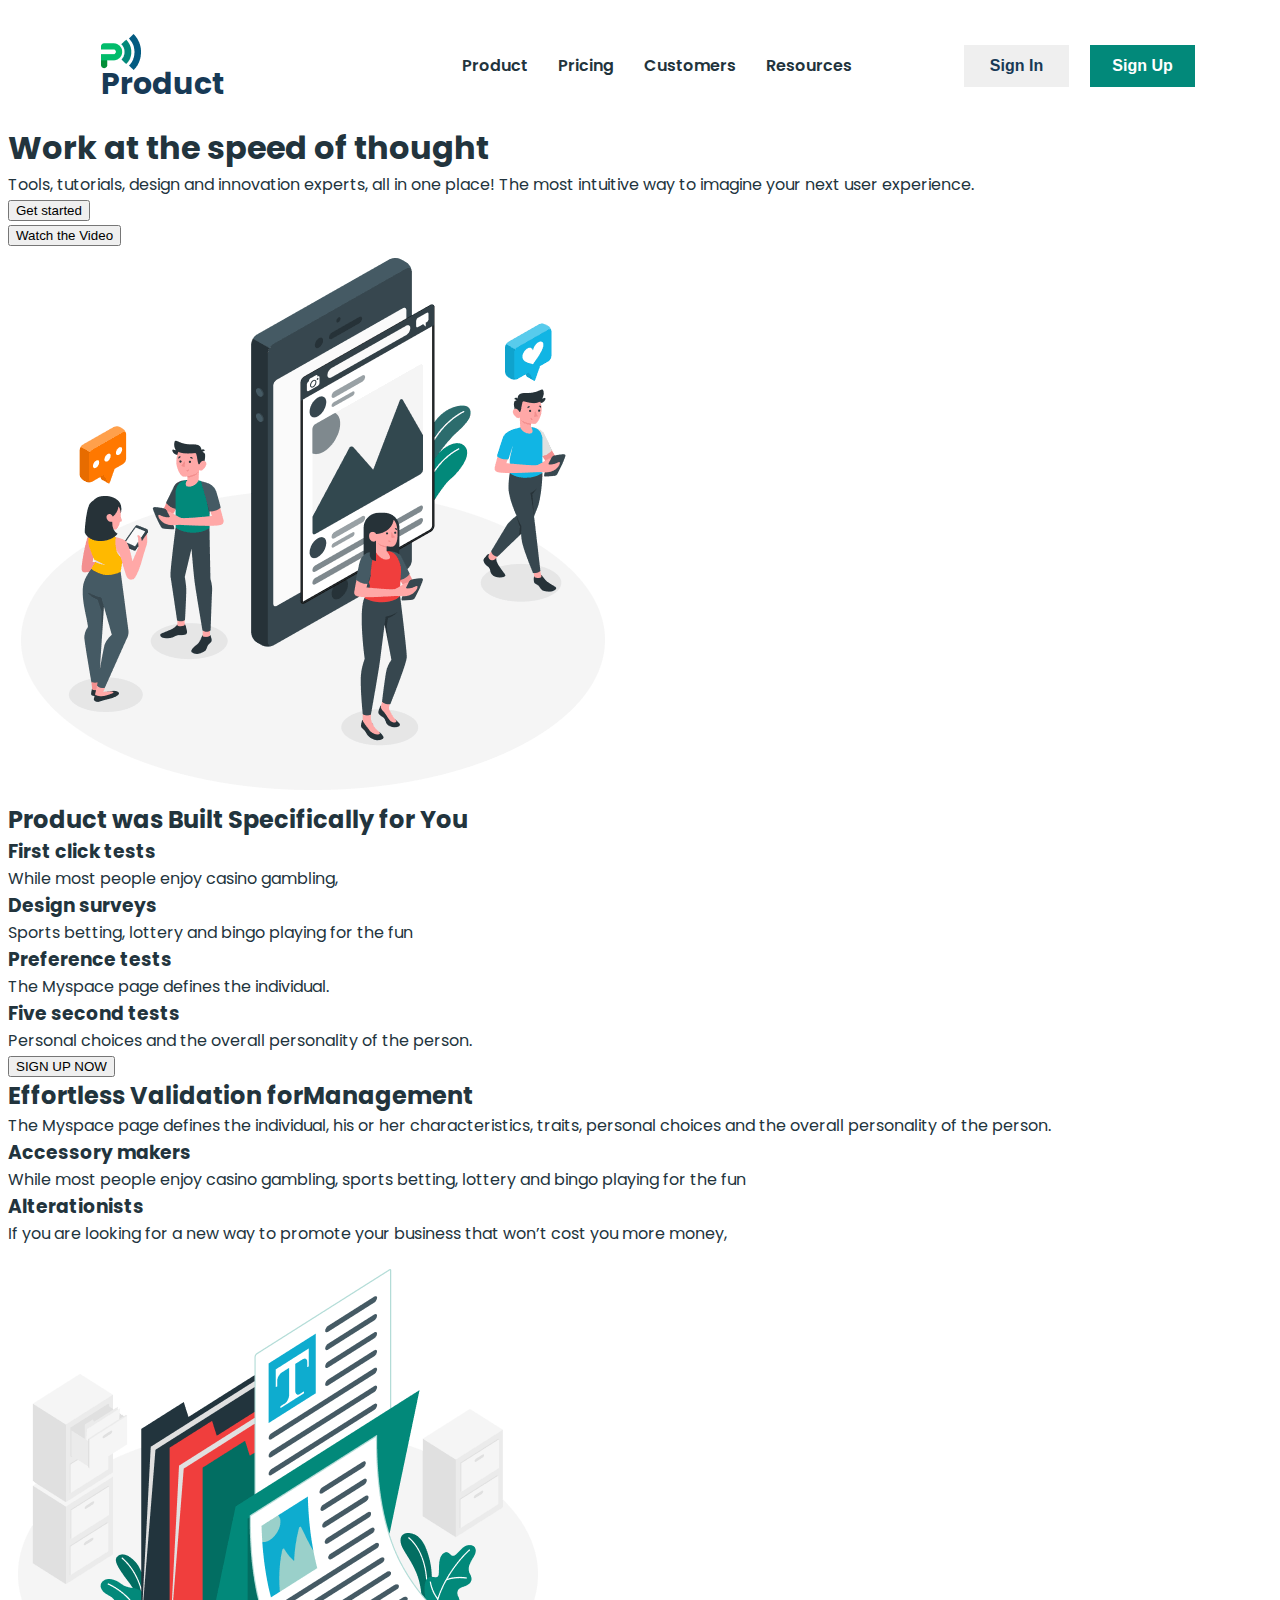
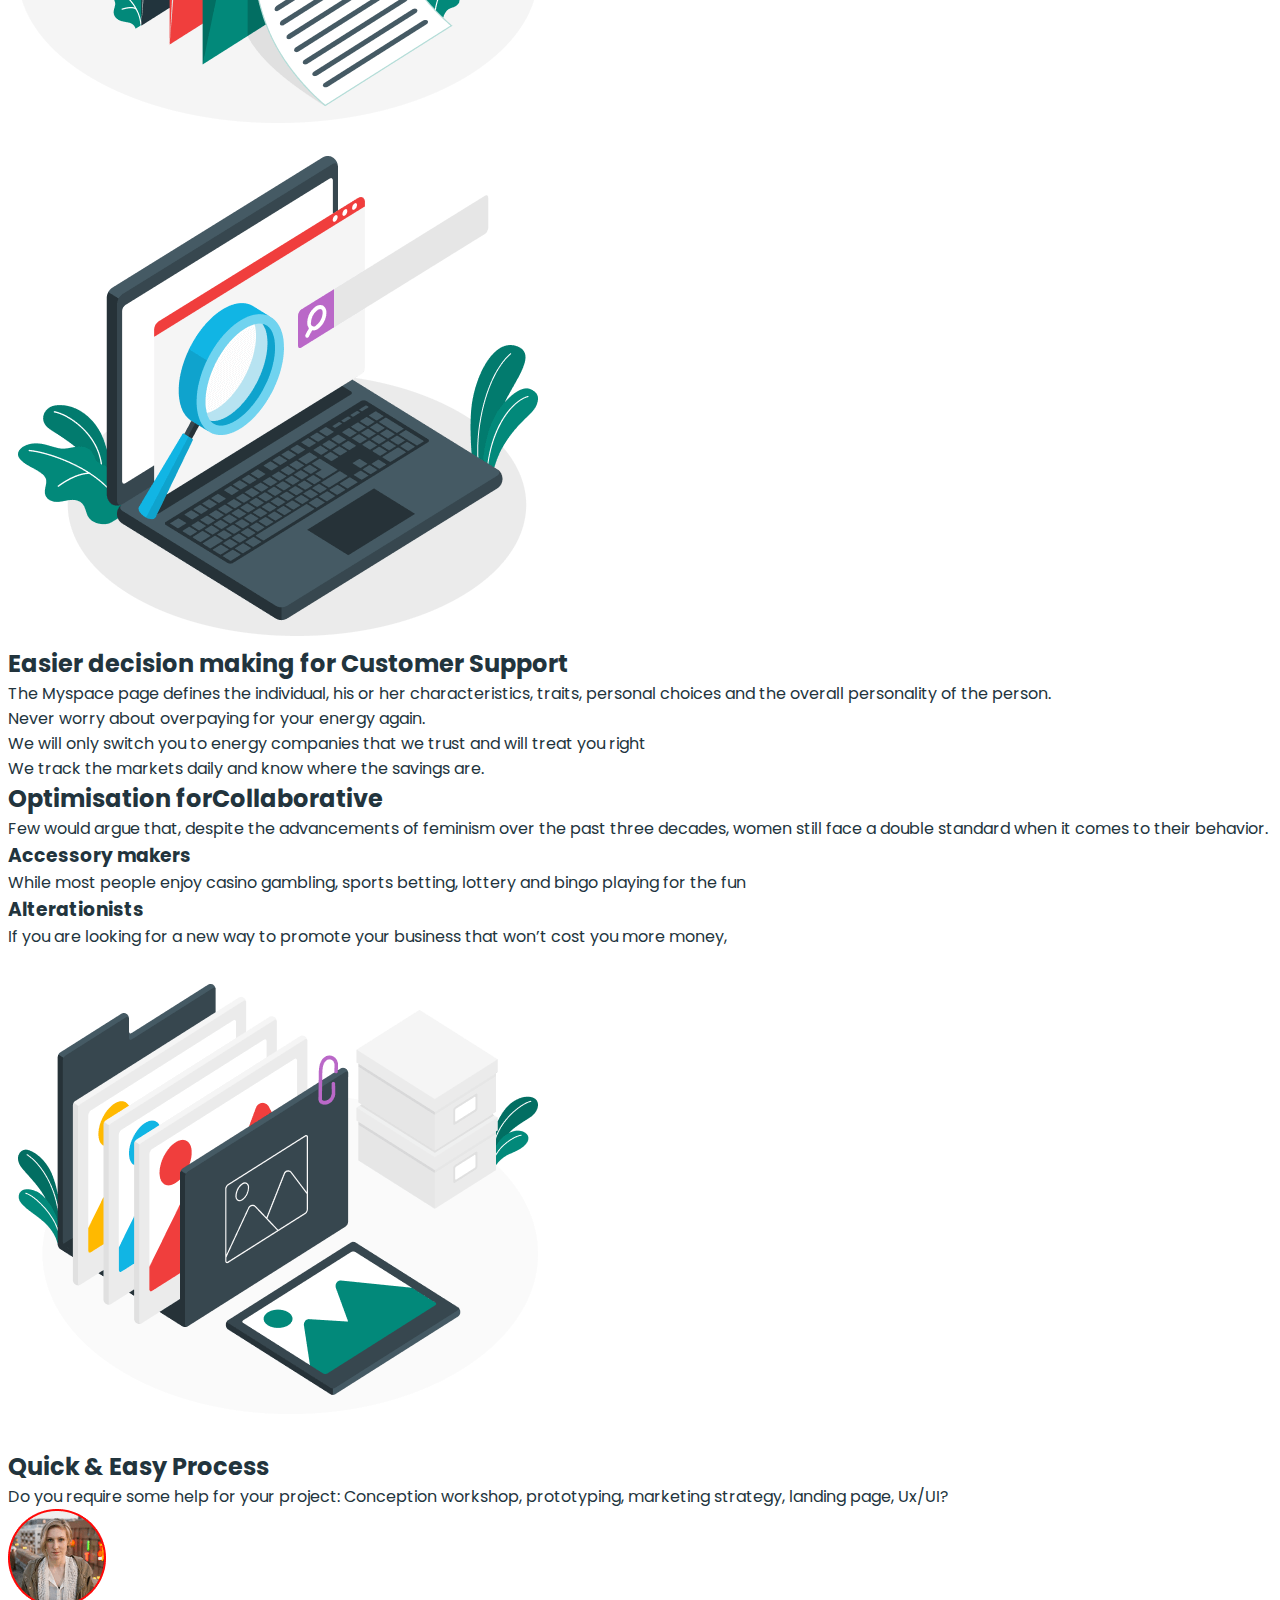
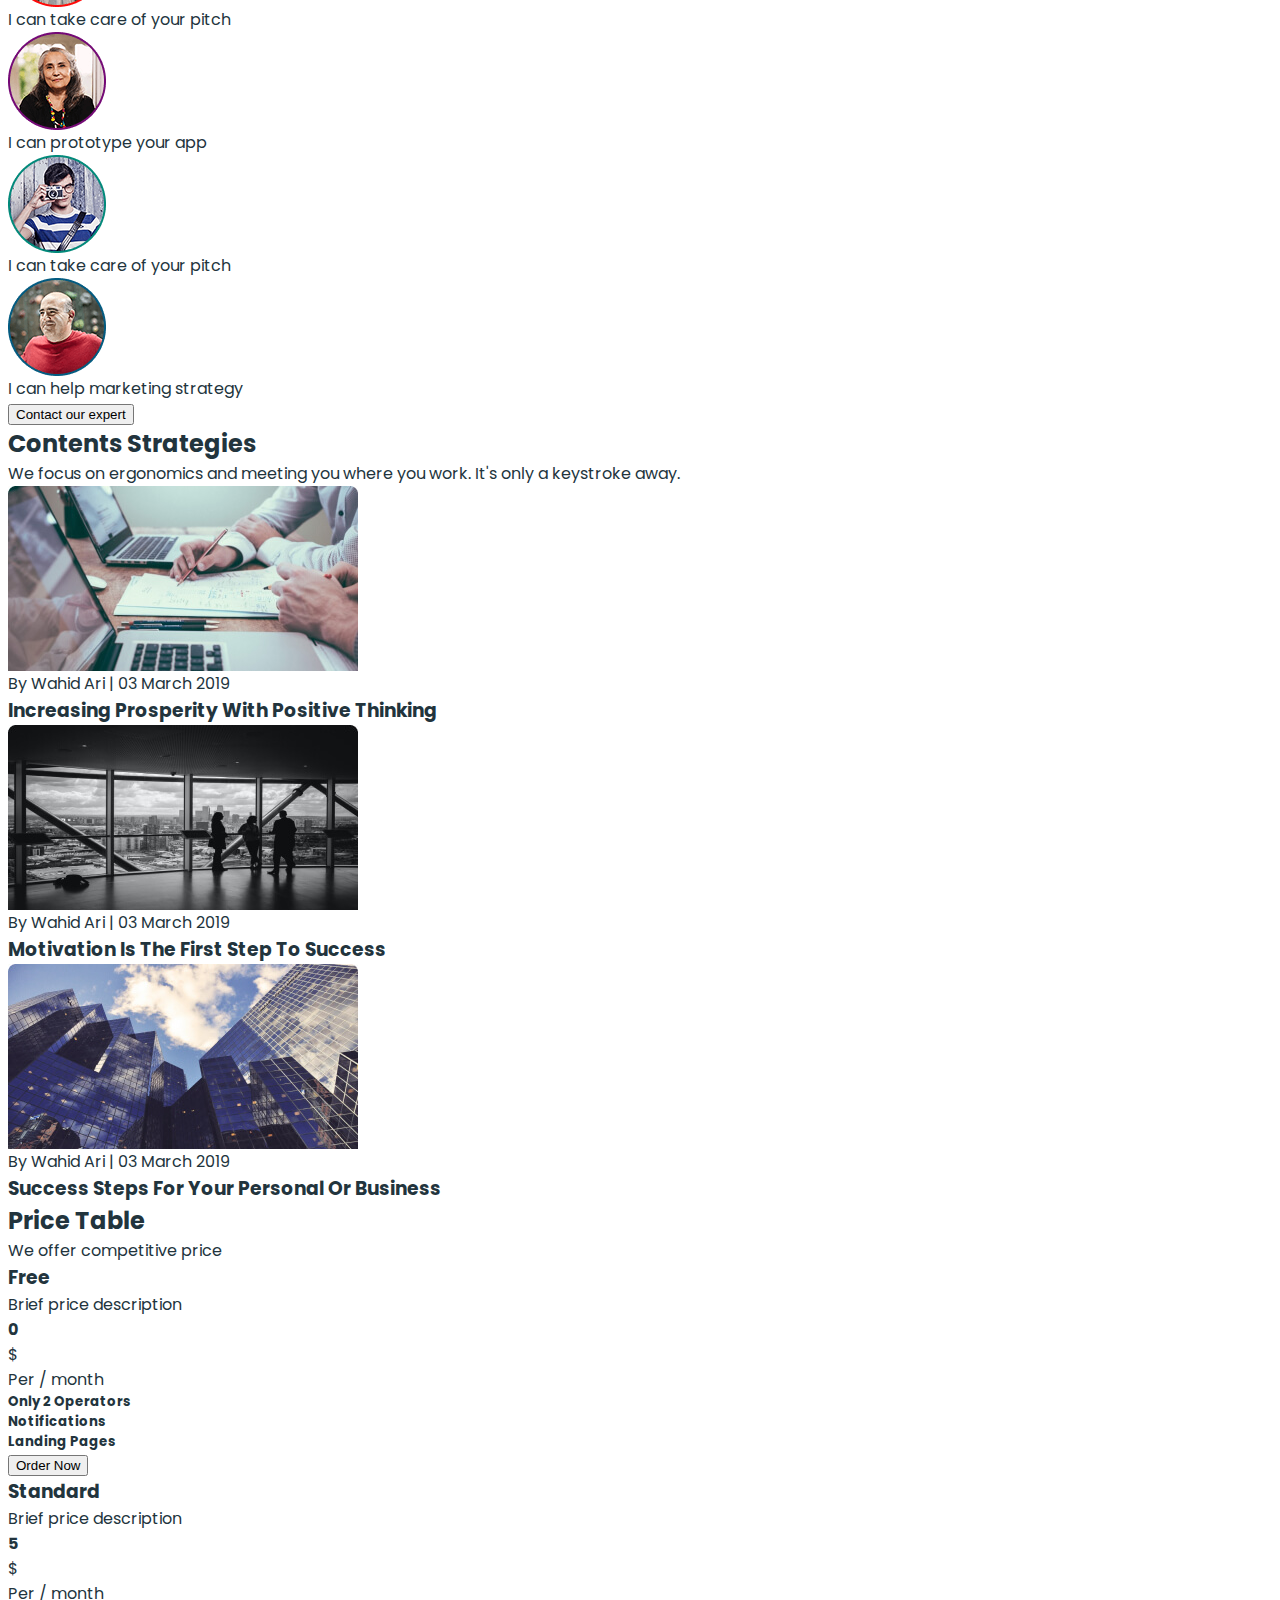
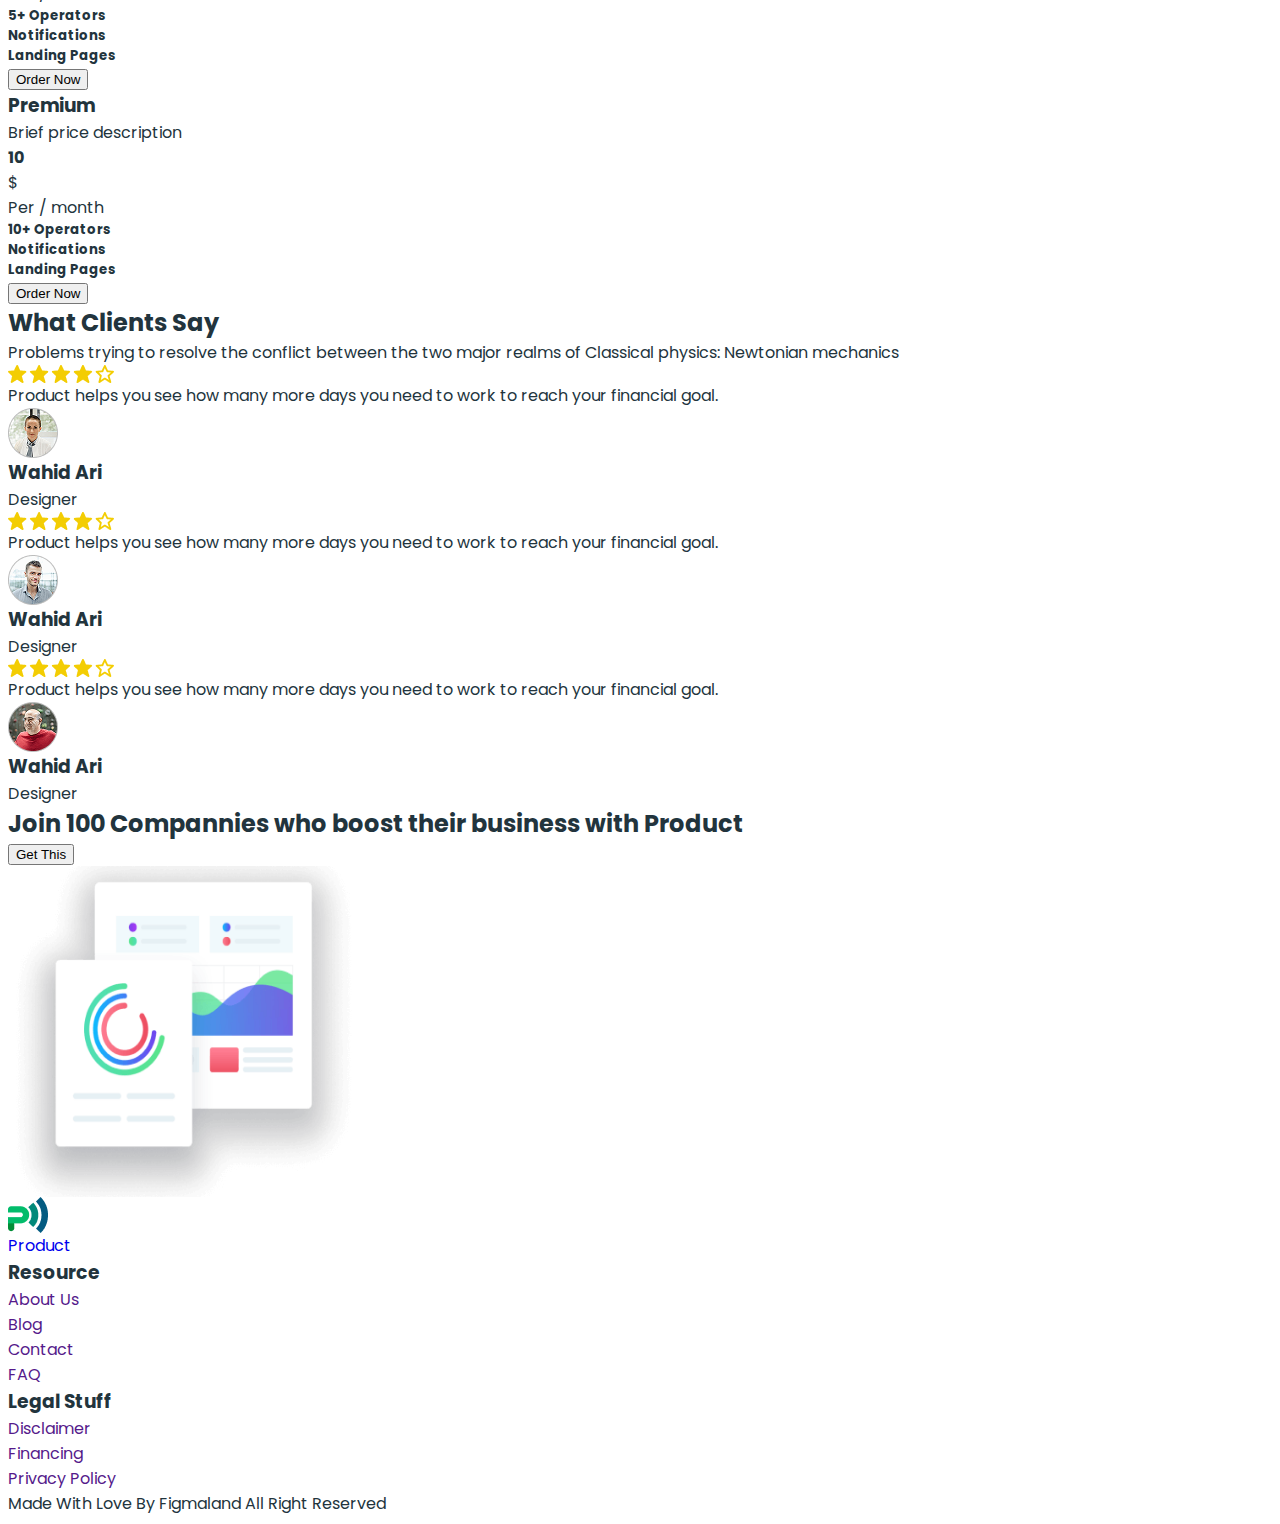
==== commit 116b3bcb: "add all" ====
--- a/index.html
+++ b/index.html
@@ -21,26 +21,43 @@
     <title>Business-promotion</title>
   </head>
   <body>
-    <header>
-      <a href="./index.html"
-        ><img src="./images/logo.png" alt="logo" width="40" height="36" />
-        Product</a
-      >
-      <nav>
-        <ul>
-          <li><a href="./index.html">Product</a></li>
-          <li><a href="./pricing.html">Pricing</a></li>
-          <li>
-            <a href="./customers.html">Customers</a>
-          </li>
-          <li><a href="/">Resources</a></li>
-        </ul>
-      </nav>
-
-      <ul>
-        <li><button type="button">Sign In</button></li>
-        <li><button type="button">Sign Up</button></li>
-      </ul>
+    <header class="header-page">
+      <div class="container header-content">
+        <div class="header-logo">
+          <a class="logo" href="./index.html"
+            ><img
+              src="./images/logo.png"
+              alt="logo"
+              width="40"
+              height="36"
+            />Product</a
+          >
+        </div>
+        <nav class="header-nav-link">
+          <ul class="header-list-link">
+            <li class="header-item-link">
+              <a class="header-link" href="./index.html">Product</a>
+            </li>
+            <li class="header-item-link">
+              <a class="header-link" href="./pricing.html">Pricing</a>
+            </li>
+            <li class="header-item-link">
+              <a class="header-link" href="./customers.html">Customers</a>
+            </li>
+            <li class="header-item-link">
+              <a class="header-link" href="/">Resources</a>
+            </li>
+          </ul>
+        </nav>
+        <ul class="header-list-btn">
+          <li class="header-item-btn">
+            <button class="header-button" type="button">Sign In</button>
+          </li>
+          <li class="header-item-btn">
+            <button class="header-btn" type="button">Sign Up</button>
+          </li>
+        </ul>
+      </div>
     </header>
     <main>
       <!-- #region Hero Section-->
--- a/css/styles.css
+++ b/css/styles.css
@@ -1,11 +1,114 @@
-body {
+*,
+*::before,
+*::after {
+  box-sizing: border-box;
 }
 
+body {
+  font-family: 'Poppins', sans-serif;
+  color: #22343d;
+}
+
+h1,
+h2,
+h3,
+h4,
+h5,
+h6 {
+  margin: 0;
+}
+p {
+  margin: 0;
+}
 ul,
 ol {
   list-style-type: none;
+  padding-left: 0;
+  margin: 0;
+}
+img {
+  display: block;
+  max-width: 100%;
+}
+.container {
+  max-width: 1150px;
+  padding: 0 20px;
+  margin: 0 auto;
+}
+a {
+  text-decoration: none;
 }
 /* #region Header */
+.header-page {
+}
+.header-content {
+  display: flex;
+  align-items: center;
+}
+.header-logo {
+  display: flex;
+  align-items: center;
+}
+.logo {
+  display: block;
+  font-weight: 700;
+  font-size: 30px;
+  line-height: 0.93;
+  color: #173a56;
+  padding: 26px 0;
+  margin-right: 237px;
+  margin-left: 16px;
+}
+.header-nav-link {
+}
+.header-list-link {
+  display: flex;
+  align-items: center;
+  gap: 30px;
+  margin-right: 73px;
+}
+.header-item-link {
+}
+.header-link {
+  display: block;
+  font-weight: 600;
+  font-size: 16px;
+  line-height: 1.75;
+  color: #22343d;
+  padding: 26px 0;
+}
+.header-list-btn {
+  display: flex;
+  align-items: center;
+  margin-left: auto;
+}
+.header-item-btn {
+}
+.header-button {
+  display: block;
+  border: none;
+  font-weight: 600;
+  font-size: 16px;
+  text-align: center;
+  color: #173a56;
+  cursor: pointer;
+  height: 42px;
+  min-width: 105px;
+
+  margin-right: 21px;
+}
+.header-btn {
+  display: block;
+  border: none;
+  font-weight: 600;
+  font-size: 16px;
+  text-align: center;
+  color: #fff;
+  cursor: pointer;
+  height: 42px;
+  min-width: 105px;
+  background: #02897a;
+}
 /* #endregion Header */
 
 /* #region Hero */
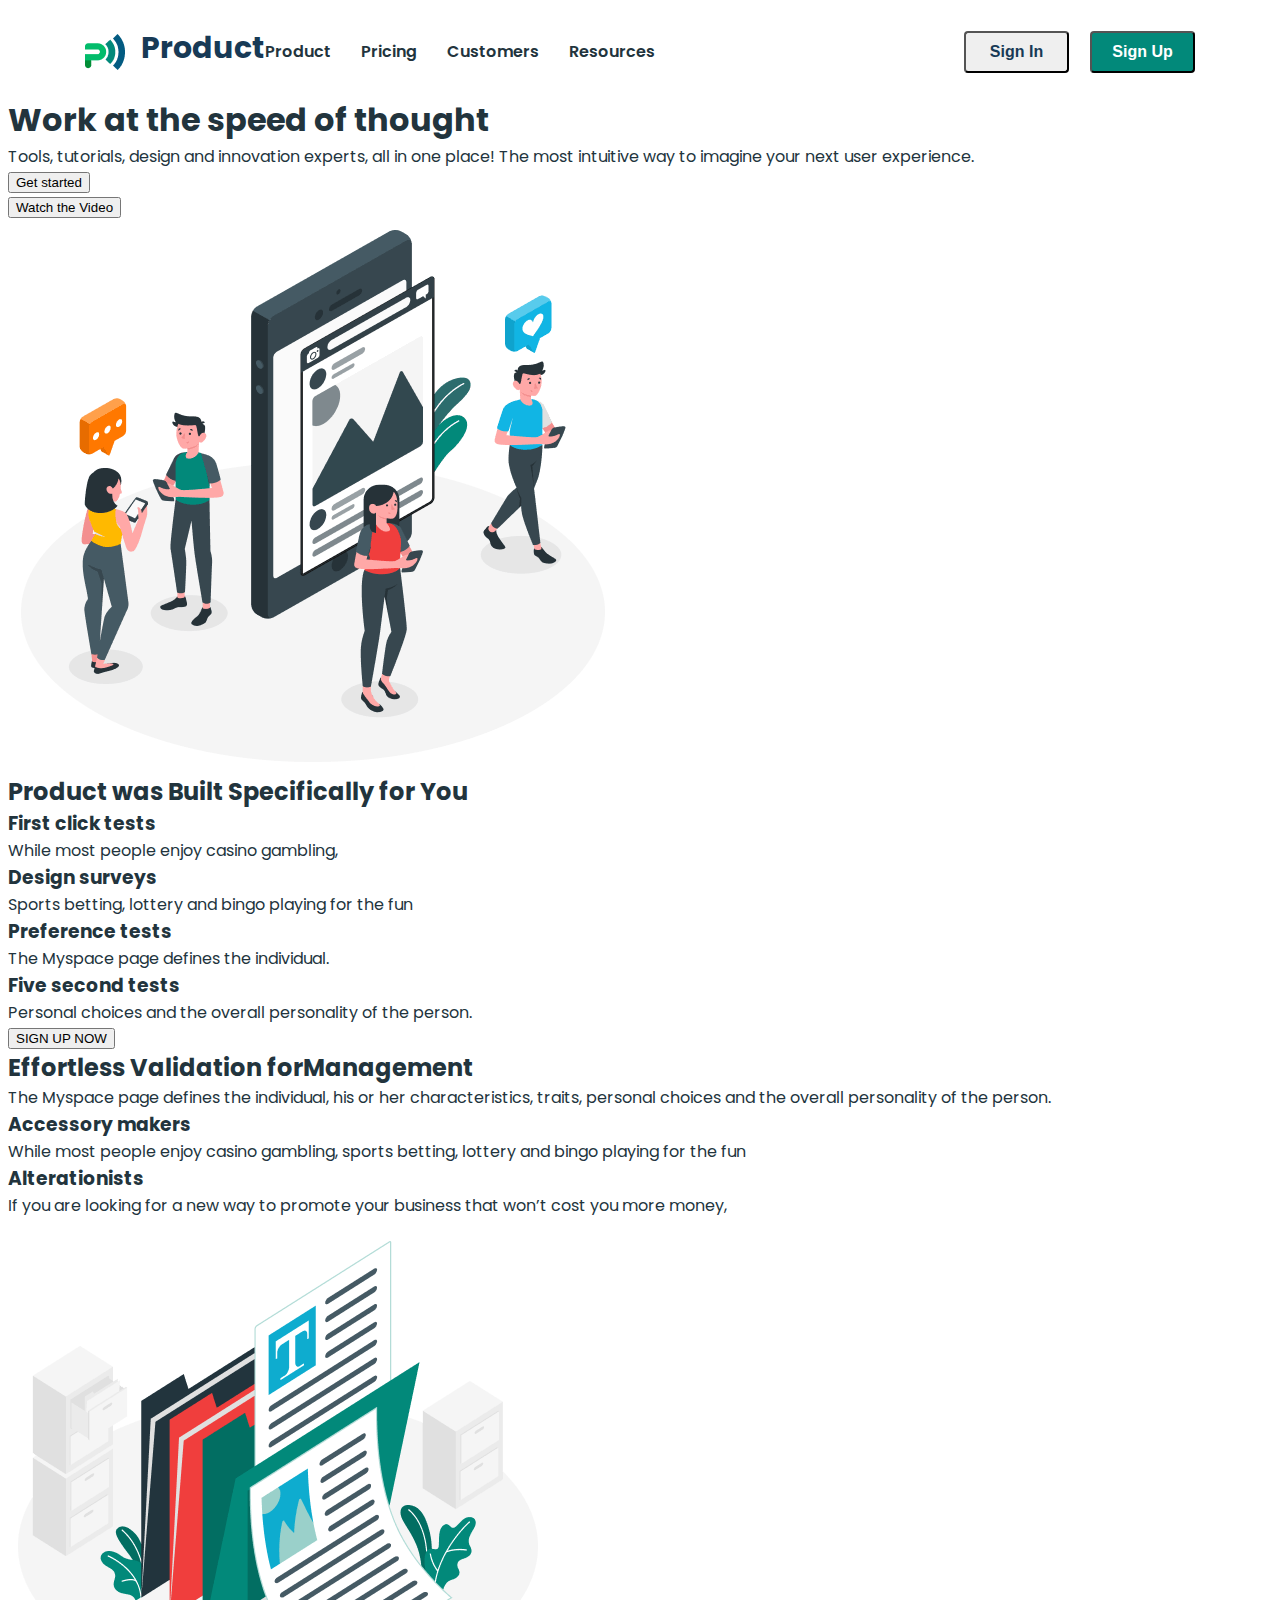
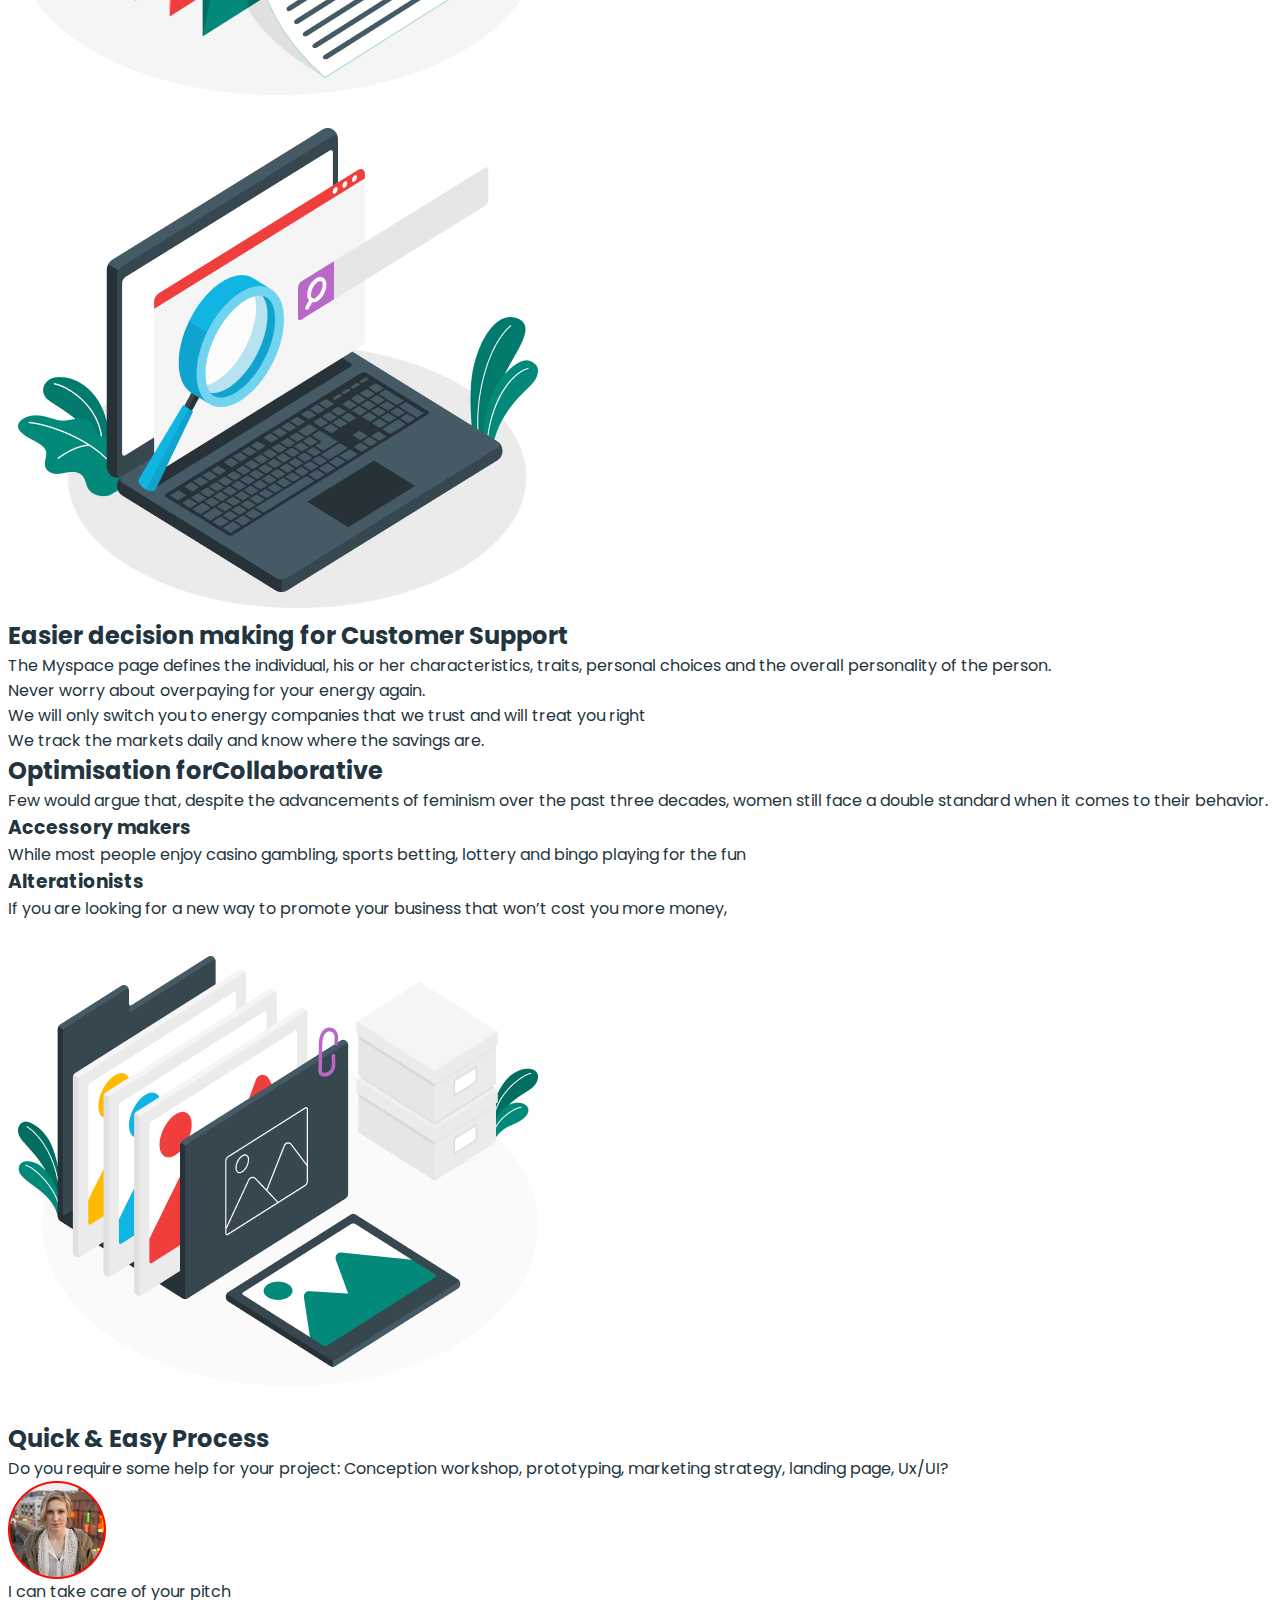
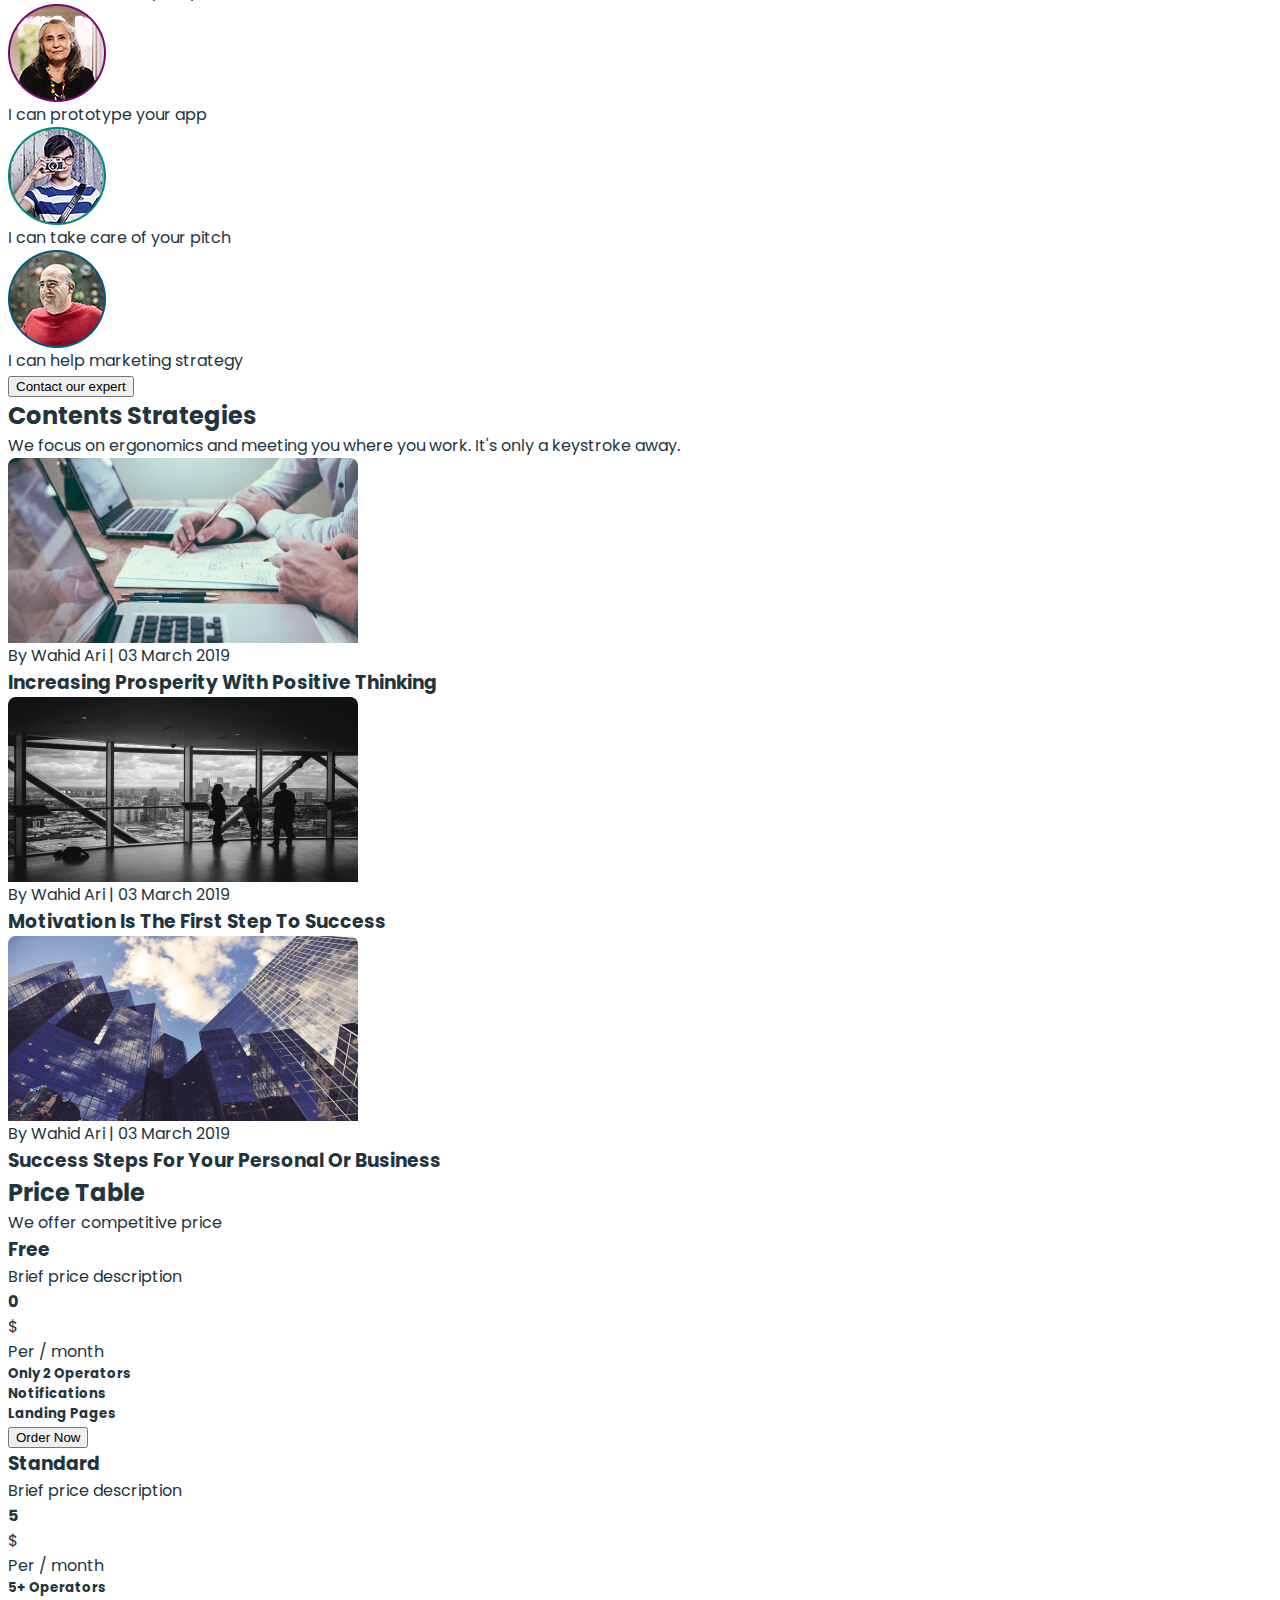
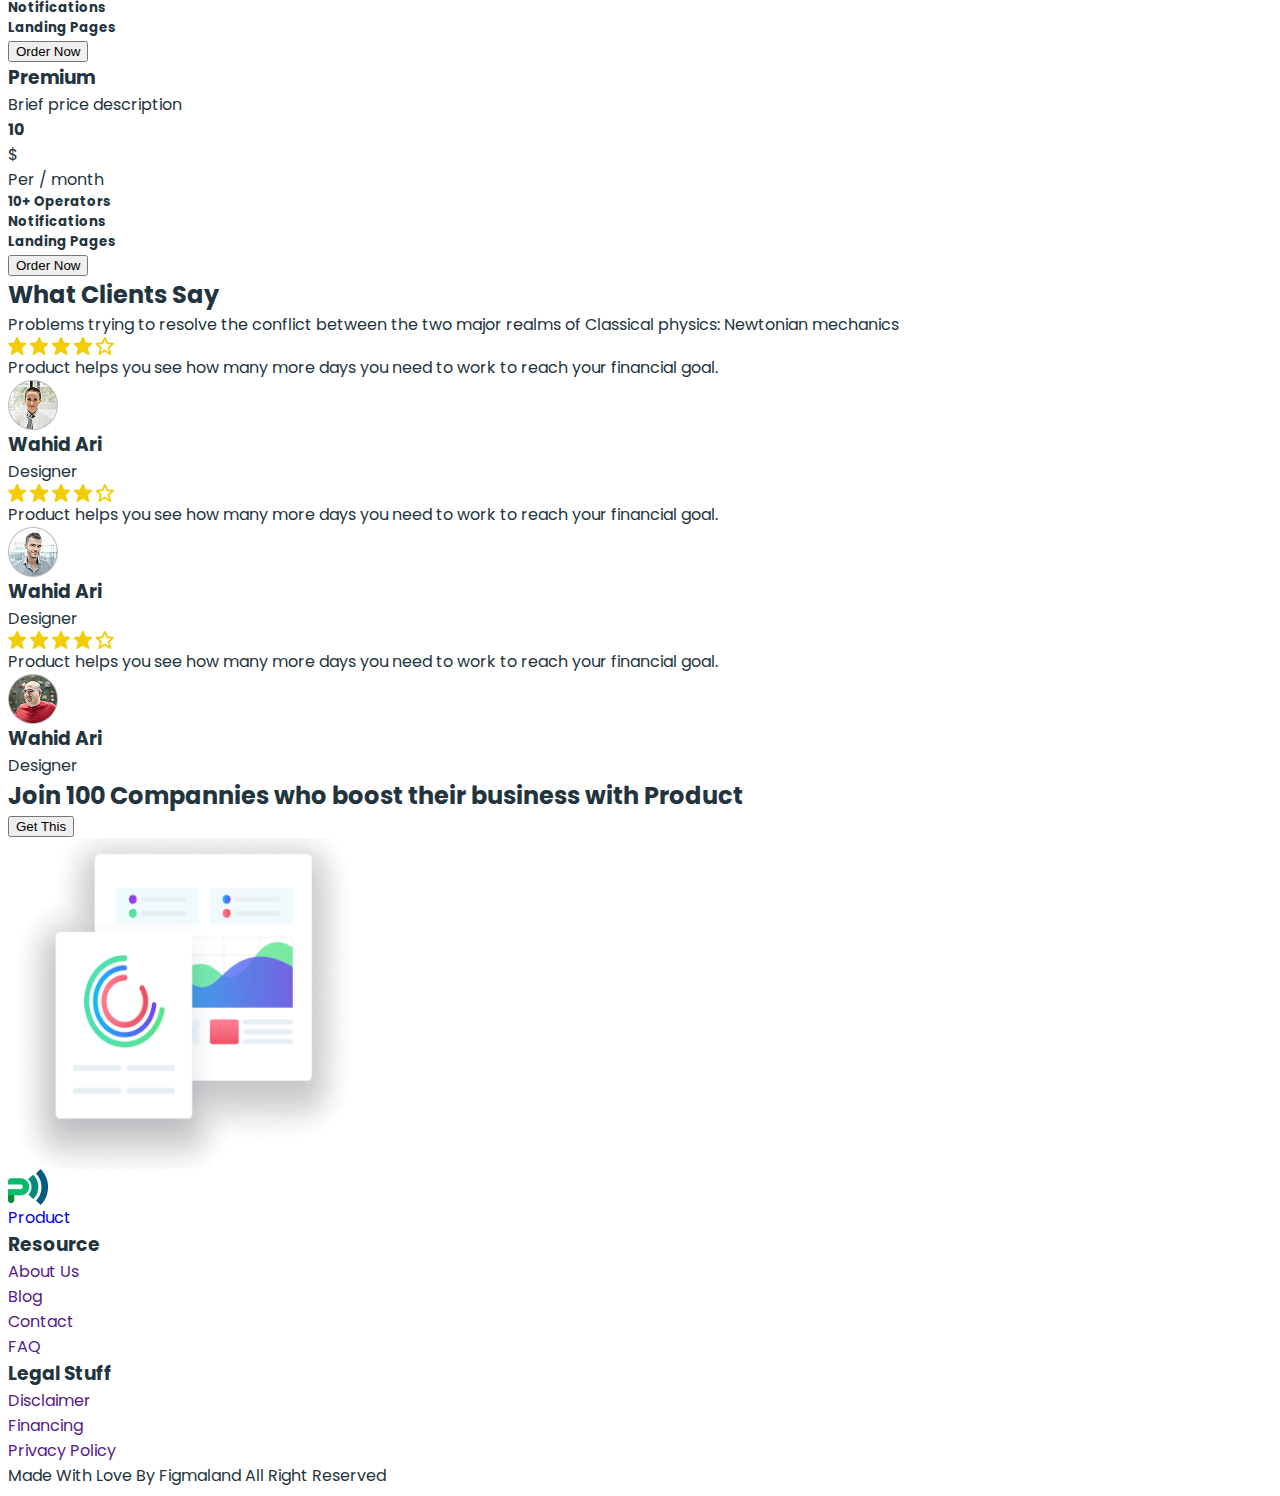
==== commit 886b676d: "add all" ====
--- a/index.html
+++ b/index.html
@@ -23,16 +23,15 @@
   <body>
     <header class="header-page">
       <div class="container header-content">
-        <div class="header-logo">
-          <a class="logo" href="./index.html"
-            ><img
-              src="./images/logo.png"
-              alt="logo"
-              width="40"
-              height="36"
-            />Product</a
-          >
-        </div>
+        <a class="logo" href="./index.html"
+          ><img
+            class="logo-img"
+            src="./images/logo.png"
+            alt="logo"
+            width="40"
+            height="36"
+          />Product</a
+        >
         <nav class="header-nav-link">
           <ul class="header-list-link">
             <li class="header-item-link">
@@ -294,36 +293,36 @@
 
       <!-- #region Pricing-->
       <section class="pricing">
-        <h2>Price Table</h2>
-        <p>We offer competitive price</p>
-        <ul>
-          <li>
-            <h3>Free</h3>
-            <p>Brief price description</p>
-            <h4>0</h4>
+        <h2 class="pricing-title">Price Table</h2>
+        <p class="pricing-text">We offer competitive price</p>
+        <ul class="pricing-list">
+          <li class="pricing-item">
+            <h3 class="pricing-item-title">Free</h3>
+            <p class="pricing-item-text">Brief price description</p>
+            <h4 class="pricing-item-number">0</h4>
+            <p class="pricing-item-currency">$</p>
+            <p class="pricing-item-term">Per / month</p>
+            <ul>
+              <li>
+                <h5>Only 2 Operators</h5>
+              </li>
+              <li>
+                <h5>Notifications</h5>
+              </li>
+              <li>
+                <h5>Landing Pages</h5>
+              </li>
+            </ul>
+            <button type="button">Order Now</button>
+          </li>
+          <li class="pricing-item">
+            <h3 class="pricing-item-title">Standard</h3>
+            <p class="pricing-item-text">Brief price description</p>
+            <h4 class="pricing-item-number">5</h4>
             <p>$</p>
             <p>Per / month</p>
             <ul>
               <li>
-                <h5>Only 2 Operators</h5>
-              </li>
-              <li>
-                <h5>Notifications</h5>
-              </li>
-              <li>
-                <h5>Landing Pages</h5>
-              </li>
-            </ul>
-            <button type="button">Order Now</button>
-          </li>
-          <li>
-            <h3>Standard</h3>
-            <p>Brief price description</p>
-            <h4>5</h4>
-            <p>$</p>
-            <p>Per / month</p>
-            <ul>
-              <li>
                 <h5>5+ Operators</h5>
               </li>
               <li>
@@ -335,10 +334,10 @@
             </ul>
             <button>Order Now</button>
           </li>
-          <li>
-            <h3>Premium</h3>
-            <p>Brief price description</p>
-            <h4>10</h4>
+          <li class="pricing-item">
+            <h3 class="pricing-item-title">Premium</h3>
+            <p class="pricing-item-text">Brief price description</p>
+            <h4 class="pricing-item-number">10</h4>
             <p>$</p>
             <p>Per / month</p>
             <ul>
--- a/css/styles.css
+++ b/css/styles.css
@@ -31,8 +31,8 @@
   max-width: 100%;
 }
 .container {
-  max-width: 1150px;
-  padding: 0 20px;
+  max-width: 1140px;
+  padding: 0 15px;
   margin: 0 auto;
 }
 a {
@@ -50,14 +50,17 @@
   align-items: center;
 }
 .logo {
-  display: block;
+  display: flex;
   font-weight: 700;
   font-size: 30px;
   line-height: 0.93;
   color: #173a56;
+  text-align: center;
   padding: 26px 0;
-  margin-right: 237px;
-  margin-left: 16px;
+}
+.logo-img {
+  margin-right: 16px;
+  flex-shrink: 0;
 }
 .header-nav-link {
 }
@@ -86,7 +89,7 @@
 }
 .header-button {
   display: block;
-  border: none;
+  border-radius: 4px;
   font-weight: 600;
   font-size: 16px;
   text-align: center;
@@ -94,12 +97,11 @@
   cursor: pointer;
   height: 42px;
   min-width: 105px;
-
   margin-right: 21px;
 }
 .header-btn {
   display: block;
-  border: none;
+  border-radius: 4px;
   font-weight: 600;
   font-size: 16px;
   text-align: center;
